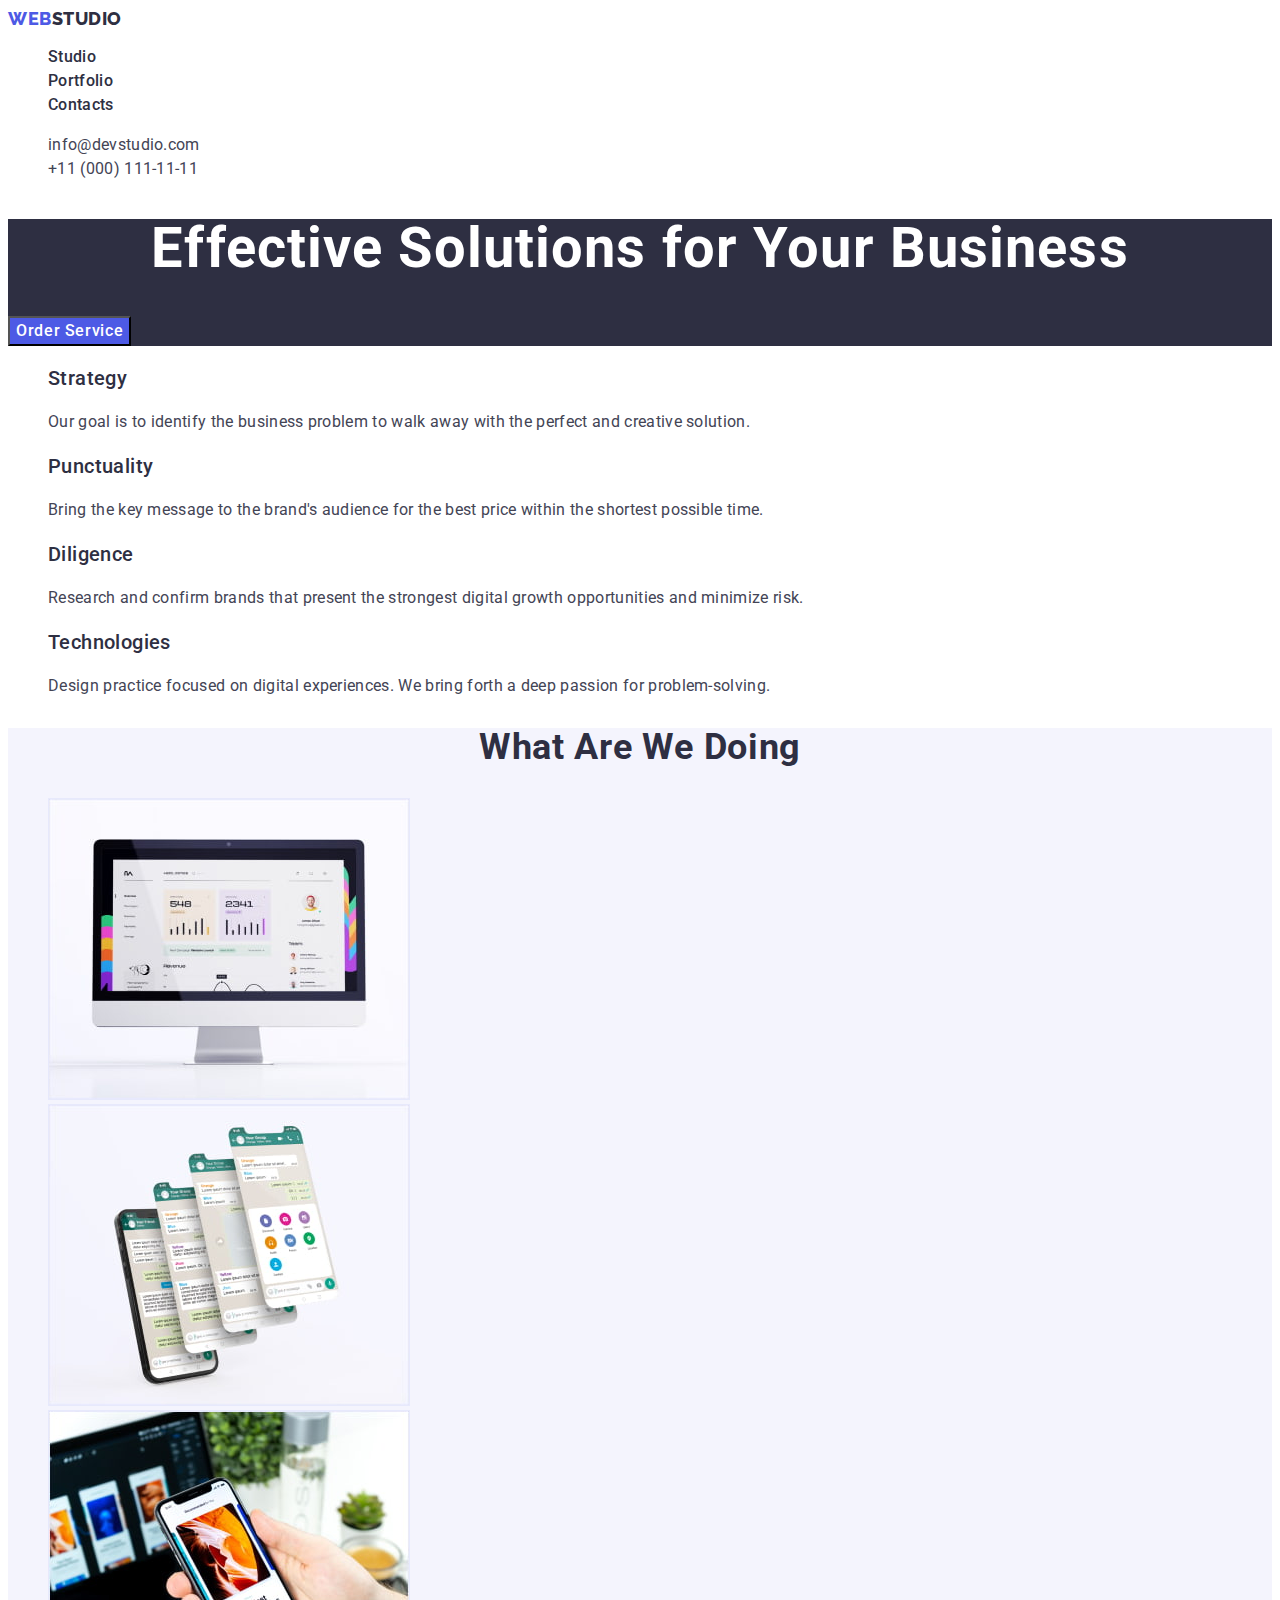
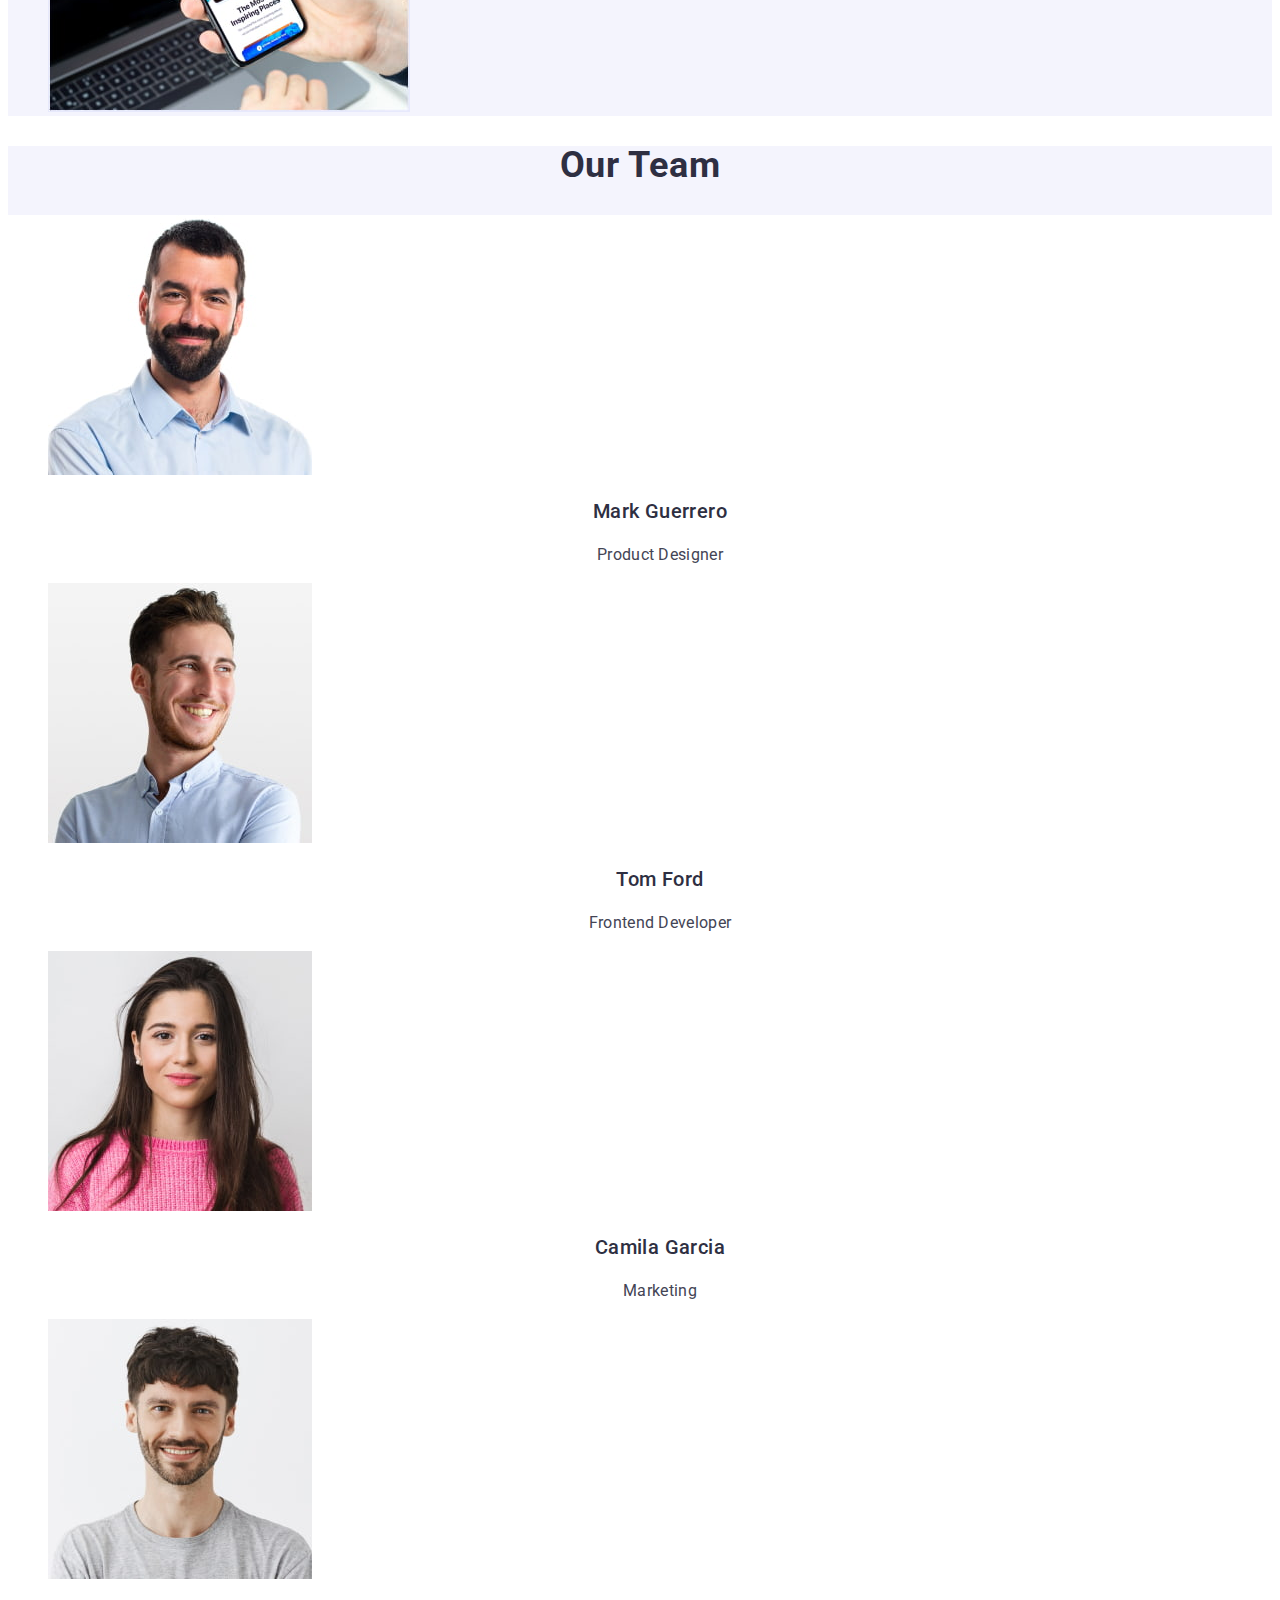
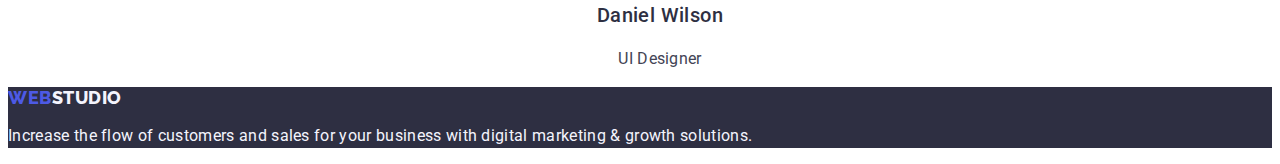
==== index.html @ 96f04796 "Initial commit" ====
<!DOCTYPE html>
<html lang="en">
  <head>
    <meta charset="UTF-8" />
    <meta name="viewport" content="width=device-width, initial-scale=1.0" />
    <title>Document</title>
    <link rel="preconnect" href="https://fonts.googleapis.com" />
    <link rel="preconnect" href="https://fonts.gstatic.com" crossorigin />
    <link
      href="https://fonts.googleapis.com/css2?family=Raleway:wght@800&family=Roboto:wght@400;500;700&display=swap"
      rel="stylesheet"
    />
    <link rel="stylesheet" href="./css/styles.css" />
  </head>
  <body>
    <!-- Top Line-->
    <header>
      <nav class="navigation">
        <a class="navigation-logo link" href="./index.html"
          >Web<span class="span">Studio</span></a
        >
        <ul class="navigation-link-list list">
          <li class="navigation-list-item">
            <a class="link-nav link" href="./index.html">Studio</a>
          </li>
          <li class="navigation-list-item">
            <a class="link-nav link" href="./portfolio.html">Portfolio</a>
          </li>
          <li class="navigation-list-item">
            <a class="link-nav link" href="">Contacts</a>
          </li>
        </ul>
      </nav>

      <!-- adress-->
      <address class="header adress">
        <ul class="header-adress-list list">
          <li class="header-adress-list-item">
            <a class="header-adress-link link" href="mailto:info@devstudio.com">info@devstudio.com </a>
          </li>
          <li class="header-adress-list-item">
            <a class="header-adress-link link" href="tel:+110001111111">+11 (000) 111-11-11 </a>
          </li>
        </ul>
      </address>
    </header>

    <!-- main -->

    <main>
      <!-- Hero Section -->
      <section class="hero section">
        <h1 class="hero-title">Effective Solutions for Your Business</h1>
        <button class="hero-btn" type="button">Order Service</button>
      </section>

      <!-- Section 1 -->
      <section class="benefits section">
        <h2 hidden>how we work</h2>
        <ul class="benefits-list list">
          <li class="benefits-list-item">
            <h3 class="benefits-list-subtitle">Strategy</h3>
            <p class="benefits-list-desc">
              Our goal is to identify the business problem to walk away with the
              perfect and creative solution.
            </p>
          </li>
          <li class="benefits-list-item">
            <h3 class="benefits-list-subtitle">Punctuality</h3>
            <p class="benefits-list-desc">
              Bring the key message to the brand's audience for the best price
              within the shortest possible time.
            </p>
          </li>
          <li class="benefits-list-item">
            <h3 class="benefits-list-subtitle">Diligence</h3>
            <p class="benefits-list-desc">
              Research and confirm brands that present the strongest digital
              growth opportunities and minimize risk.
            </p>
          </li>
          <li class="benefits-list-item">
            <h3 class="benefits-list-subtitle">Technologies</h3>
            <p class="benefits-list-desc">
              Design practice focused on digital experiences. We bring forth a
              deep passion for problem-solving.
            </p>
          </li>
        </ul>
      </section>

      <!-- Section 2(3) -->
      <section class="case section">
        <h2 class="case-title">What are we doing</h2>
        <ul class="case-list list">
          <li class="case-list-item">
            <img
              class="case-list-img"
              src="./images/services/img1.jpg"
              alt="statistic image"
              width="360"
              height="300"
            />
          </li>
          <li class="case-list-item">
            <img
              class="case-list-img"
              src="./images/services/img2.jpg"
              alt="analysis image"
              width="360"
              height="300"
            />
          </li>
          <li class="case-list-item">
            <img
              class="case-list-img"
              src="./images/services/img3.jpg"
              alt="app image"
              width="360"
              height="300"
            />
          </li>
        </ul>
      </section>

      <!-- Section 3(4) -->
      <section class="team section">
        <h2 class="team-title">Our Team</h2>

        <ul class="team-list list">
          <li class="team-list-item">
            <img
              class="team-list-img"
              src="./images/team/img1.jpg"
              alt="Mark Guerrero"
              width="264"
              height="260"
            />
            <h3 class="team-list-subtitle">Mark Guerrero</h3>
            <p class="team-list-desc">Product Designer</p>
          </li>

          <li class="team-list-item">
            <img
              class="team-list-img"
              src="./images/team/img2.jpg"
              alt="Tom Ford"
              width="264"
              height="260"
            />
            <h3 class="team-list-subtitle">Tom Ford</h3>
            <p class="team-list-desc">Frontend Developer</p>
          </li>

          <li class="team-list-item">
            <img
              class="team-list-img"
              src="./images/team/img3.jpg"
              alt="Camila Garcia"
              width="264"
              height="260"
            />
            <h3 class="team-list-subtitle">Camila Garcia</h3>
            <p class="team-list-desc">Marketing</p>
          </li>

          <li class="team-list-item">
            <img
              class="team-list-img"
              src="./images/team/img4.jpg"
              alt="Daniel Wilson"
              width="264"
              height="260"
            />
            <h3 class="team-list-subtitle">Daniel Wilson</h3>
            <p class="team-list-desc">UI Designer</p>
          </li>
        </ul>
      </section>
    </main>

    <footer class="footer">
      <a class="footer-logo link" href="./index.html"
        >Web<span class="footer-span">Studio</span>
      </a>
      <p class="footer-text">
        Increase the flow of customers and sales for your business with digital
        marketing & growth solutions.
      </p>
    </footer>
  </body>
</html>
---- css/styles.css ----
/* Web page */

/* Base styles */

:root {
   --primary-font: "Roboto", sans-serif;
   --link-logo-font: "Raleway", sans-serif;
   --primary-gray-color: #434455;
   --primary-dark-color: #2E2F42;
   --primary-light-color: #4D5AE5;
   --primary-white-color: #fff;
   --secondary-accent-color: #E7E9FC;
   --secondary-background-color: #F4F4FD;
}
.section {
   background-color: #fff;
}

.link,
.list,
.navigation-logo,
.span,
.footer-logo,
.list-item 
.adress-list-item {
   text-decoration: none;
}

.list,
.navigation-list-item,
.adress-list  {
   list-style: none;
}

body {
   font-family: "Roboto", sans-serif;
   font-style: normal;
   background-color: #FFFFFF;
   color: #434455;
}

/* Header */

.navigation-logo {
color: #4d5ae5;
font-family: "Raleway", sans-serif;
font-size: 18px;
font-weight: 800;
line-height: 1.17;
letter-spacing: 0.54px;
text-transform: uppercase;
}

.span {
   color: #2E2F42;
   font-size: 18px;
   font-weight: 800;
   line-height: 21px; /* 116.667% */
   letter-spacing: 0.54px;
   text-transform: uppercase;
   }

.link-nav {
   color: #2e2f42;
   text-align: left;
   font-weight: 500;
   font-size: 16px;
   line-height: 1.5;
   letter-spacing: 0.02em;
   }

.link-nav:hover,
.link-nav:focus {
   color: #404bbf; 
}

/* adress */
.adress {
   background: #fff;
   font-style: normal;
}
.header-adress-link {
color: #434455;
font-size: 16px;
font-weight: 400;
line-height: 1.5;
letter-spacing: 0.32px;
font-style: normal;
text-align: left;
}

.header-adress-link:hover,
.header-adress-link:focus {
   color: #404bbf;
}

/* Hero styles */

.hero {
   background-color: #2e2f42;
}

.hero-title {
   color: var(--white, #FFF);
   background-color:#2E2F42;
   text-align: center;
   font-size: 56px;
   font-weight: 700;
   line-height: 1.07; 
   letter-spacing: 1.12px;
   
}

.hero-btn {
   font-family: "Roboto", sans-serif;
   font-weight: 500;
   font-size: 16px;
   line-height: 1.5;
   letter-spacing: 0.04em;
   background: var(--iris, #4D5AE5);
   color: #fff;
   cursor: pointer;
}

.hero-btn:hover,
.hero-btn:focus {
   background: var(--ocean, #404BBF);
   color: #fff;
}

/* Benefits styles */

.benefits-list {

}
.benefits-list-item {

}

.benefits-list-subtitle {
   color: var(--navyblue, #2E2F42);
   font-size: 20px;
   font-weight: 500;
   line-height: 1.2;
   letter-spacing: 0.4px;
}

.benefits-list-desc {
   color: var(--slate, #434455);
   font-size: 16px;
   font-weight: 400;
   line-height: 24px; /* 150% */
   letter-spacing: 0.32px;
}

/* Work styles  */
.case {
   background-color: #F4F4FD;
}
.case-title {
   color: var(--navyblue, #2E2F42);
   text-align: center;
   font-size: 36px;
   font-weight: 700;
   line-height: 1.11;
   letter-spacing: 0.72px;
   text-transform: capitalize;
   background-color: #F4F4FD;

}
.case-list {

}
.case-list-item {

}
.case-list-img {

}
.case-list-img {
   border: 1px solid var(--cornflower, #E7E9FC);
   background: #FFFFFF;
   }

/* Team styles */
.team {
   background-color: #F4F4FD;
}

.team-title {
   color: var(--navyblue, #2E2F42);
   text-align: center;
   font-size: 36px;
   font-weight: 700;
   line-height: 1.11;
   letter-spacing: 0.72px;
   text-transform: capitalize;
}

.team-list {
   background-color: #FFFFFF;
}

.team-list-item {
   background-color: #FFFFFF;
}

.team-list-img {

}

.team-list-subtitle {
   color: var(--navyblue, #2E2F42);
   background-color: #FFFFFF;
   text-align: center;
   font-size: 20px;
   font-weight: 500;
   line-height: 24px; /* 120% */
   letter-spacing: 0.4px;
}

.team-list-desc {
color: var(--slate, #434455);
text-align: center;
font-size: 16px;
font-weight: 400;
line-height: 24px; /* 150% */
letter-spacing: 0.32px;
}
.team-list-img {
  
}


/* footer */

.footer {
   background-color: #2e2f42;
}

.footer-logo{
   color: #4d5ae5;
   font-family: "Raleway", sans-serif;
   font-size: 18px;
   font-style: normal;
   font-weight: 800;
   line-height: 1.17;
   letter-spacing: 0.54px;
   text-transform: uppercase;
   background: var(--navyblue, #2E2F42);
}
.footer-span {
   color: #f4f4fd;
}
.footer-text{
   color: #F4F4FD;
   font-family: Roboto;
   font-size: 16px;
   font-style: normal;
   font-weight: 400;
   line-height: 24px; 
   letter-spacing: 0.32px;
   background: var(--navyblue, #2E2F42);
}

/* Portfolio page */

/* filter */

.button-list {
   background: #FFF;
   text-decoration: none;
   list-style: none;
}
.filter-button {
   color:  #4D5AE5;
   background-color: #F4F4FD; 
   text-align: center;
   font-family: "Roboto", sans-serif;
   font-size: 16px;
   font-style: normal;
   font-weight: 500;
   line-height: 1.5;
   letter-spacing : 0.04em; 
}

.filter-button:hover,
.filter-button:focus {
   color: #FFFFFF;
   background-color: #404BBF;
   cursor: pointer;
}

/* Rows */

.project-list {
   background: #FFF;
   list-style: none;
}

.project-list-title {
   color: #2e2f42;
   font-family: Roboto;
   font-size: 20px;
   font-style: normal;
   font-weight: 500;
   line-height: 1.2;
   letter-spacing: 0.02em;
   text-decoration: none;
}
.project-list-dsc {
   color: #434455;
   font-family: Roboto;
   font-size: 16px;
   font-style: normal;
   font-weight: 400;
   line-height: 1.5;
   letter-spacing: 0.02em;
   text-decoration: none;
}
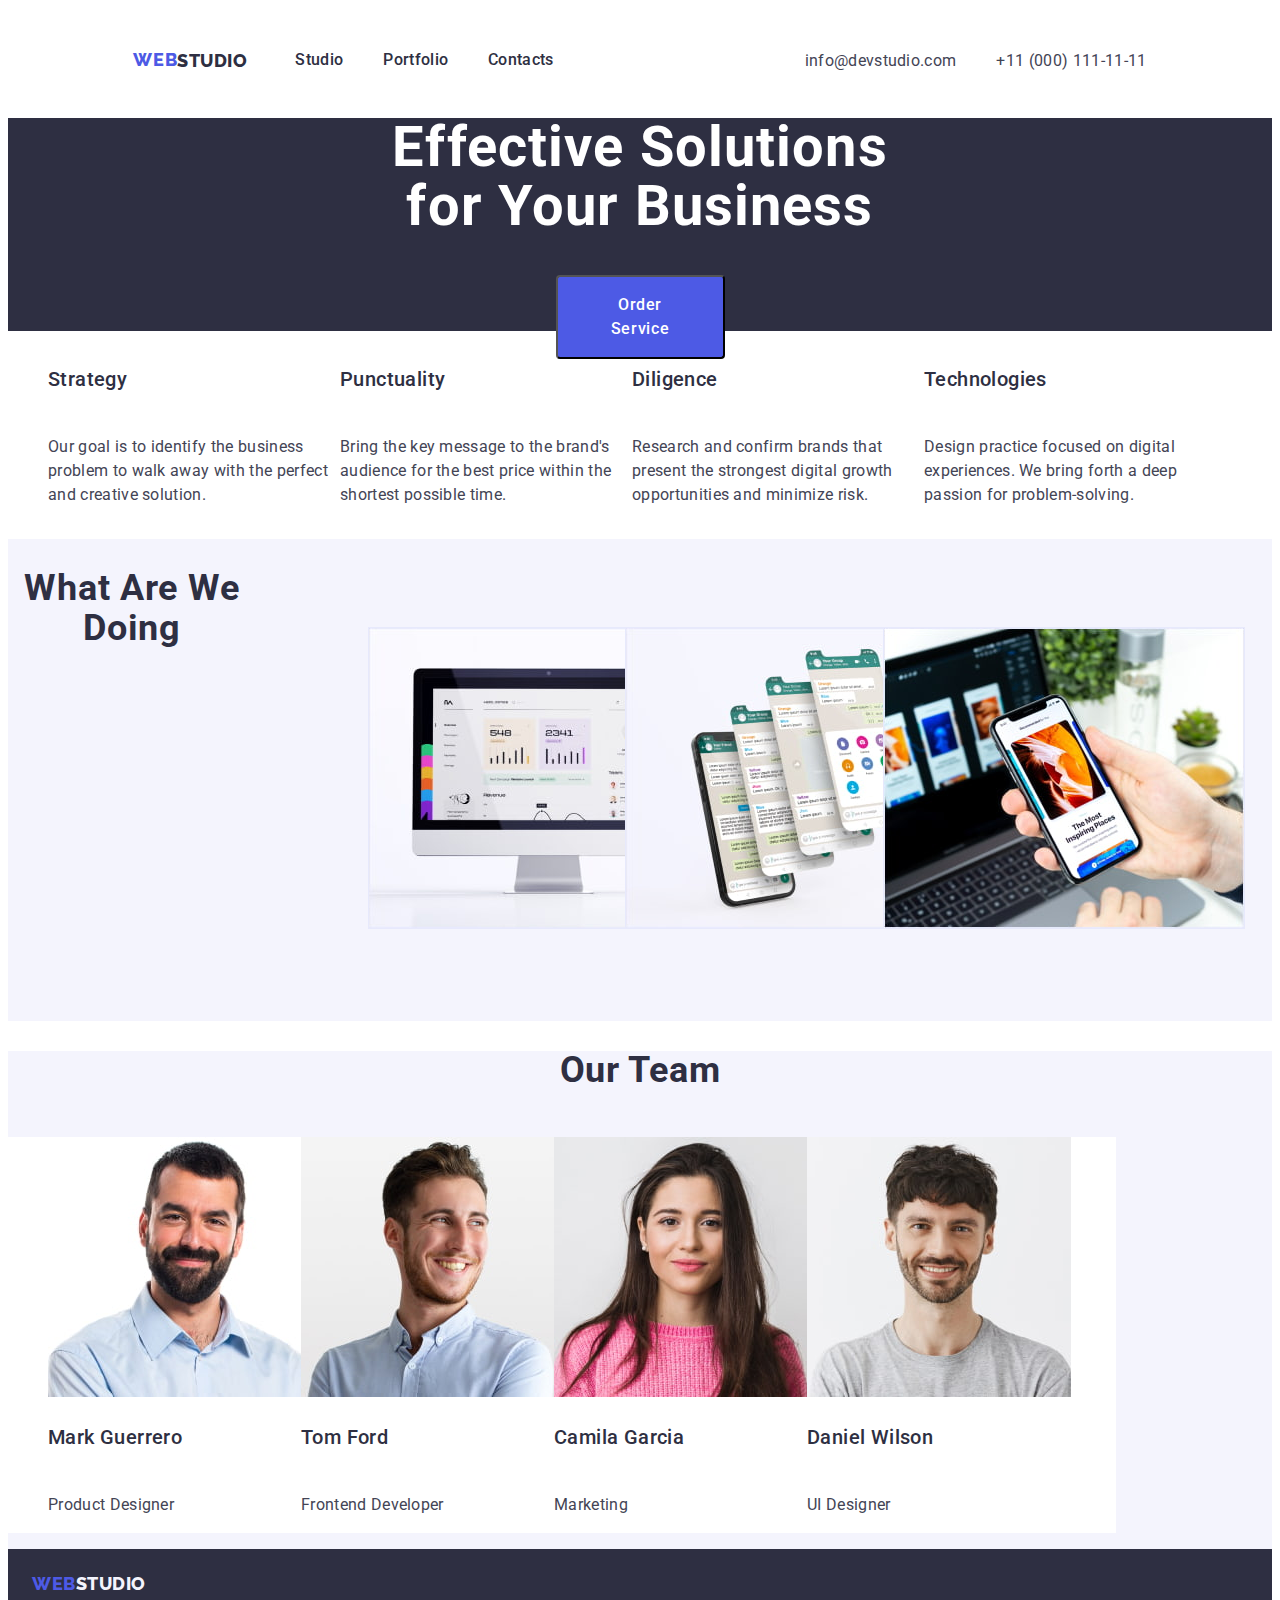
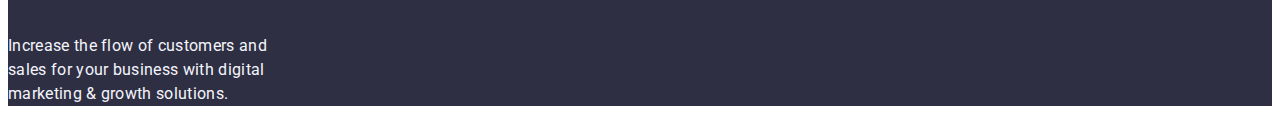
==== commit 079fa40e: "did hw 3" ====
--- a/index.html
+++ b/index.html
@@ -4,6 +4,13 @@
     <meta charset="UTF-8" />
     <meta name="viewport" content="width=device-width, initial-scale=1.0" />
     <title>Document</title>
+    <link
+      rel="stylesheet"
+      href="https://cdnjs.cloudflare.com/ajax/libs/modern-normalize/2.0.0/modern-normalize.min.css"
+      integrity="sha512-4xo8blKMVCiXpTaLzQSLSw3KFOVPWhm/TRtuPVc4WG6kUgjH6J03IBuG7JZPkcWMxJ5huwaBpOpnwYElP/m6wg=="
+      crossorigin="anonymous"
+      referrerpolicy="no-referrer"
+    />
     <link rel="preconnect" href="https://fonts.googleapis.com" />
     <link rel="preconnect" href="https://fonts.gstatic.com" crossorigin />
     <link
@@ -12,37 +19,45 @@
     />
     <link rel="stylesheet" href="./css/styles.css" />
   </head>
+
   <body>
     <!-- Top Line-->
-    <header>
-      <nav class="navigation">
-        <a class="navigation-logo link" href="./index.html"
-          >Web<span class="span">Studio</span></a
-        >
-        <ul class="navigation-link-list list">
-          <li class="navigation-list-item">
-            <a class="link-nav link" href="./index.html">Studio</a>
-          </li>
-          <li class="navigation-list-item">
-            <a class="link-nav link" href="./portfolio.html">Portfolio</a>
-          </li>
-          <li class="navigation-list-item">
-            <a class="link-nav link" href="">Contacts</a>
-          </li>
-        </ul>
-      </nav>
-
-      <!-- adress-->
-      <address class="header adress">
-        <ul class="header-adress-list list">
-          <li class="header-adress-list-item">
-            <a class="header-adress-link link" href="mailto:info@devstudio.com">info@devstudio.com </a>
-          </li>
-          <li class="header-adress-list-item">
-            <a class="header-adress-link link" href="tel:+110001111111">+11 (000) 111-11-11 </a>
-          </li>
-        </ul>
-      </address>
+    <header class="header">
+      <div class="container header-container">
+        <nav class="navigation">
+          <a class="navigation-logo link" href="./index.html"
+            >Web<span class="span">Studio</span></a
+          >
+          <ul class="navigation-link-list list">
+            <li class="navigation-list-item">
+              <a class="link-nav link" href="./index.html">Studio</a>
+            </li>
+            <li class="navigation-list-item">
+              <a class="link-nav link" href="./portfolio.html">Portfolio</a>
+            </li>
+            <li class="navigation-list-item">
+              <a class="link-nav link" href="">Contacts</a>
+            </li>
+          </ul>
+        </nav>
+  
+        <!-- adress-->
+        <address class="header adress">
+          <ul class="header-adress-list list">
+            <li class="header-adress-list-item">
+              <a class="header-adress-link link" href="mailto:info@devstudio.com"
+                >info@devstudio.com
+              </a>
+            </li>
+            <li class="header-adress-list-item">
+              <a class="header-adress-link link" href="tel:+110001111111"
+                >+11 (000) 111-11-11
+              </a>
+            </li>
+          </ul>
+        </address>
+      </div>
+      
     </header>
 
     <!-- main -->
@@ -50,136 +65,155 @@
     <main>
       <!-- Hero Section -->
       <section class="hero section">
-        <h1 class="hero-title">Effective Solutions for Your Business</h1>
-        <button class="hero-btn" type="button">Order Service</button>
+        <div class="container hero-container">
+          <div class="hero-title-container">
+            <h1 class="hero-title">Effective Solutions for Your Business</h1>
+          </div>
+          <div class="hero-btn-container"> 
+            <button class="hero-btn" type="button">Order Service</button>
+          </div>
+          
+        </div>
+        
       </section>
 
       <!-- Section 1 -->
       <section class="benefits section">
-        <h2 hidden>how we work</h2>
-        <ul class="benefits-list list">
-          <li class="benefits-list-item">
-            <h3 class="benefits-list-subtitle">Strategy</h3>
-            <p class="benefits-list-desc">
-              Our goal is to identify the business problem to walk away with the
-              perfect and creative solution.
-            </p>
-          </li>
-          <li class="benefits-list-item">
-            <h3 class="benefits-list-subtitle">Punctuality</h3>
-            <p class="benefits-list-desc">
-              Bring the key message to the brand's audience for the best price
-              within the shortest possible time.
-            </p>
-          </li>
-          <li class="benefits-list-item">
-            <h3 class="benefits-list-subtitle">Diligence</h3>
-            <p class="benefits-list-desc">
-              Research and confirm brands that present the strongest digital
-              growth opportunities and minimize risk.
-            </p>
-          </li>
-          <li class="benefits-list-item">
-            <h3 class="benefits-list-subtitle">Technologies</h3>
-            <p class="benefits-list-desc">
-              Design practice focused on digital experiences. We bring forth a
-              deep passion for problem-solving.
-            </p>
-          </li>
-        </ul>
+        <div class="benefits-container">
+          <h2 hidden class="visually-hidden">how we work</h2>
+          <ul class="benefits-list list">
+            <li class="benefits-list-item">
+              <h3 class="benefits-list-subtitle">Strategy</h3>
+              <p class="benefits-list-desc">
+                Our goal is to identify the business problem to walk away with the
+                perfect and creative solution.
+              </p>
+            </li>
+            <li class="benefits-list-item">
+              <h3 class="benefits-list-subtitle">Punctuality</h3>
+              <p class="benefits-list-desc">
+                Bring the key message to the brand's audience for the best price
+                within the shortest possible time.
+              </p>
+            </li>
+            <li class="benefits-list-item">
+              <h3 class="benefits-list-subtitle">Diligence</h3>
+              <p class="benefits-list-desc">
+                Research and confirm brands that present the strongest digital
+                growth opportunities and minimize risk.
+              </p>
+            </li>
+            <li class="benefits-list-item">
+              <h3 class="benefits-list-subtitle">Technologies</h3>
+              <p class="benefits-list-desc">
+                Design practice focused on digital experiences. We bring forth a
+                deep passion for problem-solving.
+              </p>
+            </li>
+          </ul>
+        </div>
+       
       </section>
 
       <!-- Section 2(3) -->
       <section class="case section">
+        <div class="case-container">
         <h2 class="case-title">What are we doing</h2>
-        <ul class="case-list list">
-          <li class="case-list-item">
-            <img
-              class="case-list-img"
-              src="./images/services/img1.jpg"
-              alt="statistic image"
-              width="360"
-              height="300"
-            />
-          </li>
-          <li class="case-list-item">
-            <img
-              class="case-list-img"
-              src="./images/services/img2.jpg"
-              alt="analysis image"
-              width="360"
-              height="300"
-            />
-          </li>
-          <li class="case-list-item">
-            <img
-              class="case-list-img"
-              src="./images/services/img3.jpg"
-              alt="app image"
-              width="360"
-              height="300"
-            />
-          </li>
-        </ul>
+          <div class="case-list-container">
+          <ul class="case-list list">
+            <li class="case-list-item">
+              <img
+                class="case-list-img"
+                src="./images/services/img1.jpg"
+                alt="statistic image"
+                width="360"
+                height="300"
+              />
+            </li>
+            <li class="case-list-item">
+              <img
+                class="case-list-img"
+                src="./images/services/img2.jpg"
+                alt="analysis image"
+                width="360"
+                height="300"
+              />
+            </li>
+            <li class="case-list-item">
+              <img
+                class="case-list-img"
+                src="./images/services/img3.jpg"
+                alt="app image"
+                width="360"
+                height="300"
+              />
+            </li>
+          </ul>
+        </div>
+        </div>
+       
       </section>
 
       <!-- Section 3(4) -->
       <section class="team section">
         <h2 class="team-title">Our Team</h2>
-
-        <ul class="team-list list">
-          <li class="team-list-item">
-            <img
-              class="team-list-img"
-              src="./images/team/img1.jpg"
-              alt="Mark Guerrero"
-              width="264"
-              height="260"
-            />
-            <h3 class="team-list-subtitle">Mark Guerrero</h3>
-            <p class="team-list-desc">Product Designer</p>
-          </li>
-
-          <li class="team-list-item">
-            <img
-              class="team-list-img"
-              src="./images/team/img2.jpg"
-              alt="Tom Ford"
-              width="264"
-              height="260"
-            />
-            <h3 class="team-list-subtitle">Tom Ford</h3>
-            <p class="team-list-desc">Frontend Developer</p>
-          </li>
-
-          <li class="team-list-item">
-            <img
-              class="team-list-img"
-              src="./images/team/img3.jpg"
-              alt="Camila Garcia"
-              width="264"
-              height="260"
-            />
-            <h3 class="team-list-subtitle">Camila Garcia</h3>
-            <p class="team-list-desc">Marketing</p>
-          </li>
-
-          <li class="team-list-item">
-            <img
-              class="team-list-img"
-              src="./images/team/img4.jpg"
-              alt="Daniel Wilson"
-              width="264"
-              height="260"
-            />
-            <h3 class="team-list-subtitle">Daniel Wilson</h3>
-            <p class="team-list-desc">UI Designer</p>
-          </li>
-        </ul>
+        <div class="team-list-container">
+          <ul class="team-list list">
+            <li class="team-list-item">
+              <img
+                class="team-list-img"
+                src="./images/team/img1.jpg"
+                alt="Mark Guerrero"
+                width="264"
+                height="260"
+              />
+              <h3 class="team-list-subtitle">Mark Guerrero</h3>
+              <p class="team-list-desc">Product Designer</p>
+            </li>
+  
+            <li class="team-list-item">
+              <img
+                class="team-list-img"
+                src="./images/team/img2.jpg"
+                alt="Tom Ford"
+                width="264"
+                height="260"
+              />
+              <h3 class="team-list-subtitle">Tom Ford</h3>
+              <p class="team-list-desc">Frontend Developer</p>
+            </li>
+  
+            <li class="team-list-item">
+              <img
+                class="team-list-img"
+                src="./images/team/img3.jpg"
+                alt="Camila Garcia"
+                width="264"
+                height="260"
+              />
+              <h3 class="team-list-subtitle">Camila Garcia</h3>
+              <p class="team-list-desc">Marketing</p>
+            </li>
+  
+            <li class="team-list-item">
+              <img
+                class="team-list-img"
+                src="./images/team/img4.jpg"
+                alt="Daniel Wilson"
+                width="264"
+                height="260"
+              />
+              <h3 class="team-list-subtitle">Daniel Wilson</h3>
+              <p class="team-list-desc">UI Designer</p>
+            </li>
+          </ul>
+        </div>
+        
       </section>
     </main>
 
     <footer class="footer">
+      <div class="container footer-container">
       <a class="footer-logo link" href="./index.html"
         >Web<span class="footer-span">Studio</span>
       </a>
@@ -187,6 +221,7 @@
         Increase the flow of customers and sales for your business with digital
         marketing & growth solutions.
       </p>
+      </div>
     </footer>
   </body>
 </html>
--- a/css/styles.css
+++ b/css/styles.css
@@ -39,7 +39,31 @@
    color: #434455;
 }
 
+.container { 
+   max-width: 100%;
+   padding-left: 0;
+   padding-right:  0;
+   margin-left:  0;
+   margin-right:  o;
+   }
+
+
 /* Header */
+
+.header-container {
+   width: 1440px;
+   height: 72px;
+  display: flex;
+  justify-content: space-around;
+  align-items: baseline;
+  flex-shrink: 0;
+  
+}
+
+header .navigation {
+   display: flex;
+     
+}
 
 .navigation-logo {
 color: #4d5ae5;
@@ -49,6 +73,10 @@
 line-height: 1.17;
 letter-spacing: 0.54px;
 text-transform: uppercase;
+display: inline-flex;
+padding: 24px;
+align-items: center;
+flex-shrink: 0;
 }
 
 .span {
@@ -60,6 +88,13 @@
    text-transform: uppercase;
    }
 
+.navigation-link-list{
+   display: flex;
+   gap: 40px;
+   flex-wrap: wrap;
+   padding: 24px;
+}
+
 .link-nav {
    color: #2e2f42;
    text-align: left;
@@ -78,6 +113,13 @@
 .adress {
    background: #fff;
    font-style: normal;
+}
+
+.header-adress-list {
+   display: flex;
+   gap: 40px;
+   flex-wrap: wrap;
+   padding: 24px;
 }
 .header-adress-link {
 color: #434455;
@@ -100,6 +142,20 @@
    background-color: #2e2f42;
 }
 
+.hero-container .container{
+  display: block;
+  align-items: center;
+  flex-direction: column;
+  justify-content: center;
+  height: 100vh;
+}
+
+.hero-title-container {
+   max-width: 496px;
+   max-height: 120px;
+   margin: 0 auto;
+}
+
 .hero-title {
    color: var(--white, #FFF);
    background-color:#2E2F42;
@@ -107,8 +163,13 @@
    font-size: 56px;
    font-weight: 700;
    line-height: 1.07; 
-   letter-spacing: 1.12px;
-   
+   letter-spacing: 1.12px;  
+}
+
+.hero-btn-container {
+   max-width: 169px;
+   max-height: 56px;
+   margin: 0 auto;
 }
 
 .hero-btn {
@@ -120,6 +181,11 @@
    background: var(--iris, #4D5AE5);
    color: #fff;
    cursor: pointer;
+   display: inline-flex;
+   padding: 16px 32px;
+   align-items: flex-start;
+   gap: 10px;
+   border-radius: 4px;
 }
 
 .hero-btn:hover,
@@ -130,11 +196,29 @@
 
 /* Benefits styles */
 
-.benefits-list {
-
-}
+.benefits-container {
+   display: flex;
+}
+
+.visually-hidden {
+   position: absolute;
+   width: 1px;
+   height: 1px;
+   margin: -1px;
+   border: 0;
+   padding: 0;
+   white-space: nowrap;
+   clip-path: inset(100%);
+   clip: rect(0 0 0 0);
+   overflow: hidden;
+   }
+
 .benefits-list-item {
-
+width: calc((100% - 72px) / 4);
+gap: 8px;
+display: inline-flex;
+flex-direction: column;
+align-items: flex-start;
 }
 
 .benefits-list-subtitle {
@@ -153,10 +237,16 @@
    letter-spacing: 0.32px;
 }
 
+
 /* Work styles  */
 .case {
    background-color: #F4F4FD;
 }
+
+.case-container{
+   display: flex; 
+}
+
 .case-title {
    color: var(--navyblue, #2E2F42);
    text-align: center;
@@ -165,18 +255,22 @@
    line-height: 1.11;
    letter-spacing: 0.72px;
    text-transform: capitalize;
-   background-color: #F4F4FD;
-
-}
-.case-list {
-
-}
+}
+
+.case-list-container {
+justify-content: baseline;
+margin: 72px;
+}
+
 .case-list-item {
-
-}
-.case-list-img {
-
-}
+width: calc((100% - 72px) / 3);
+gap: 8px;
+display: inline-flex;
+flex-direction: column;
+align-items: flex-start;
+
+}
+
 .case-list-img {
    border: 1px solid var(--cornflower, #E7E9FC);
    background: #FFFFFF;
@@ -185,6 +279,10 @@
 /* Team styles */
 .team {
    background-color: #F4F4FD;
+}
+
+.team-list-container{
+display: flex;
 }
 
 .team-title {
@@ -202,11 +300,12 @@
 }
 
 .team-list-item {
-   background-color: #FFFFFF;
-}
-
-.team-list-img {
-
+background-color: #FFFFFF;
+width: calc((100% - 72px) / 4);
+gap: 8px;
+display: inline-flex;
+flex-direction: column;
+align-items: flex-start;
 }
 
 .team-list-subtitle {
@@ -227,15 +326,21 @@
 line-height: 24px; /* 150% */
 letter-spacing: 0.32px;
 }
-.team-list-img {
-  
-}
 
 
 /* footer */
 
 .footer {
    background-color: #2e2f42;
+}
+
+.footer-container .container {
+width: 1440px;
+   height: 72px;
+  display: flex;
+  justify-content: space-around;
+  align-items: baseline;
+  flex-shrink: 0;
 }
 
 .footer-logo{
@@ -248,7 +353,12 @@
    letter-spacing: 0.54px;
    text-transform: uppercase;
    background: var(--navyblue, #2E2F42);
-}
+   display: inline-flex;
+padding: 24px;
+align-items: center;
+flex-shrink: 0;
+}
+
 .footer-span {
    color: #f4f4fd;
 }
@@ -261,11 +371,21 @@
    line-height: 24px; 
    letter-spacing: 0.32px;
    background: var(--navyblue, #2E2F42);
+   width: 264px;
 }
 
 /* Portfolio page */
 
 /* filter */
+
+.filter-container {
+   display: flex;
+   padding: 12px 24px;
+   flex-wrap: wrap;
+justify-content: space-around;
+align-items: baseline;
+gap: 24px;
+}
 
 .button-list {
    background: #FFF;
@@ -281,7 +401,7 @@
    font-style: normal;
    font-weight: 500;
    line-height: 1.5;
-   letter-spacing : 0.04em; 
+   letter-spacing : 0.04em;
 }
 
 .filter-button:hover,
@@ -293,9 +413,22 @@
 
 /* Rows */
 
+.project-list-container {
+display: flex;
+margin: 0 auto;
+}
+
 .project-list {
    background: #FFF;
    list-style: none;
+}
+
+.project-list-item {
+width: calc((100% - 72px) / 3);
+gap: 8px;
+display: inline-flex;
+flex-direction: column;
+align-items: flex-start;
 }
 
 .project-list-title {
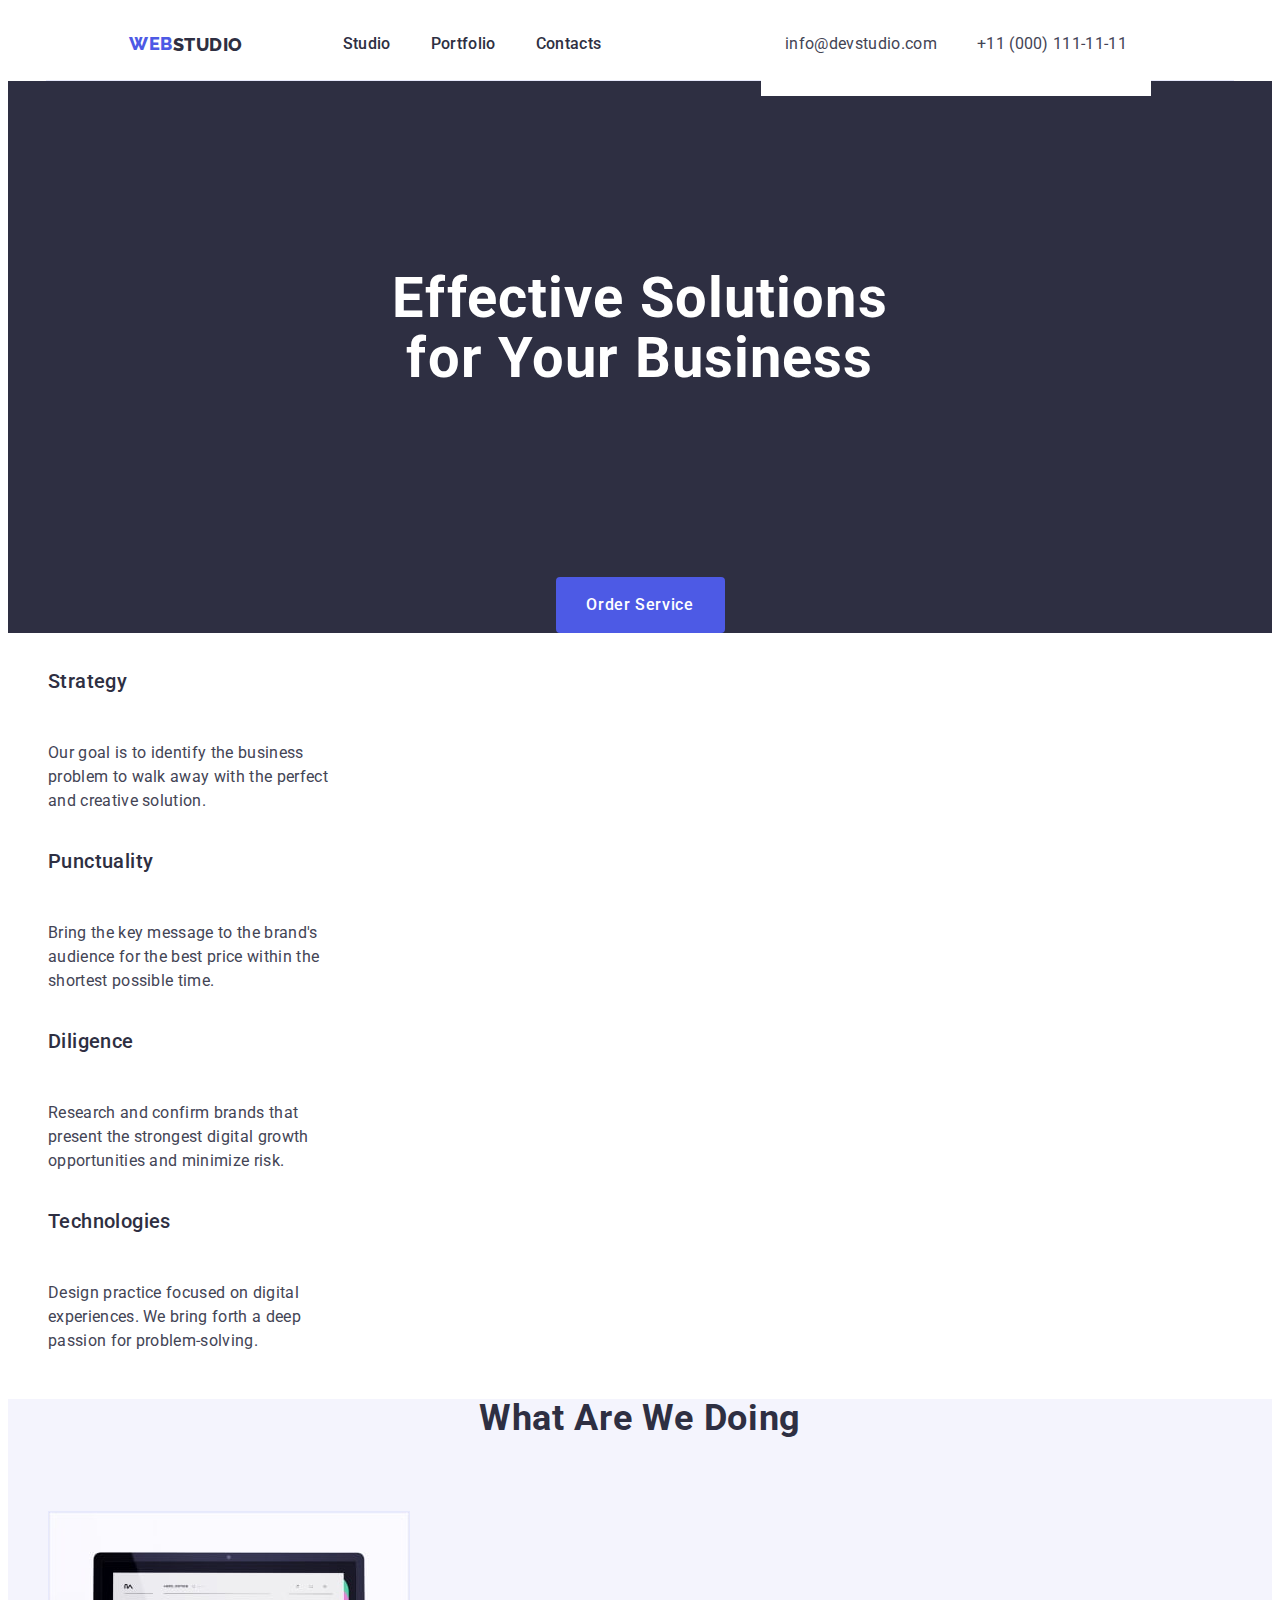
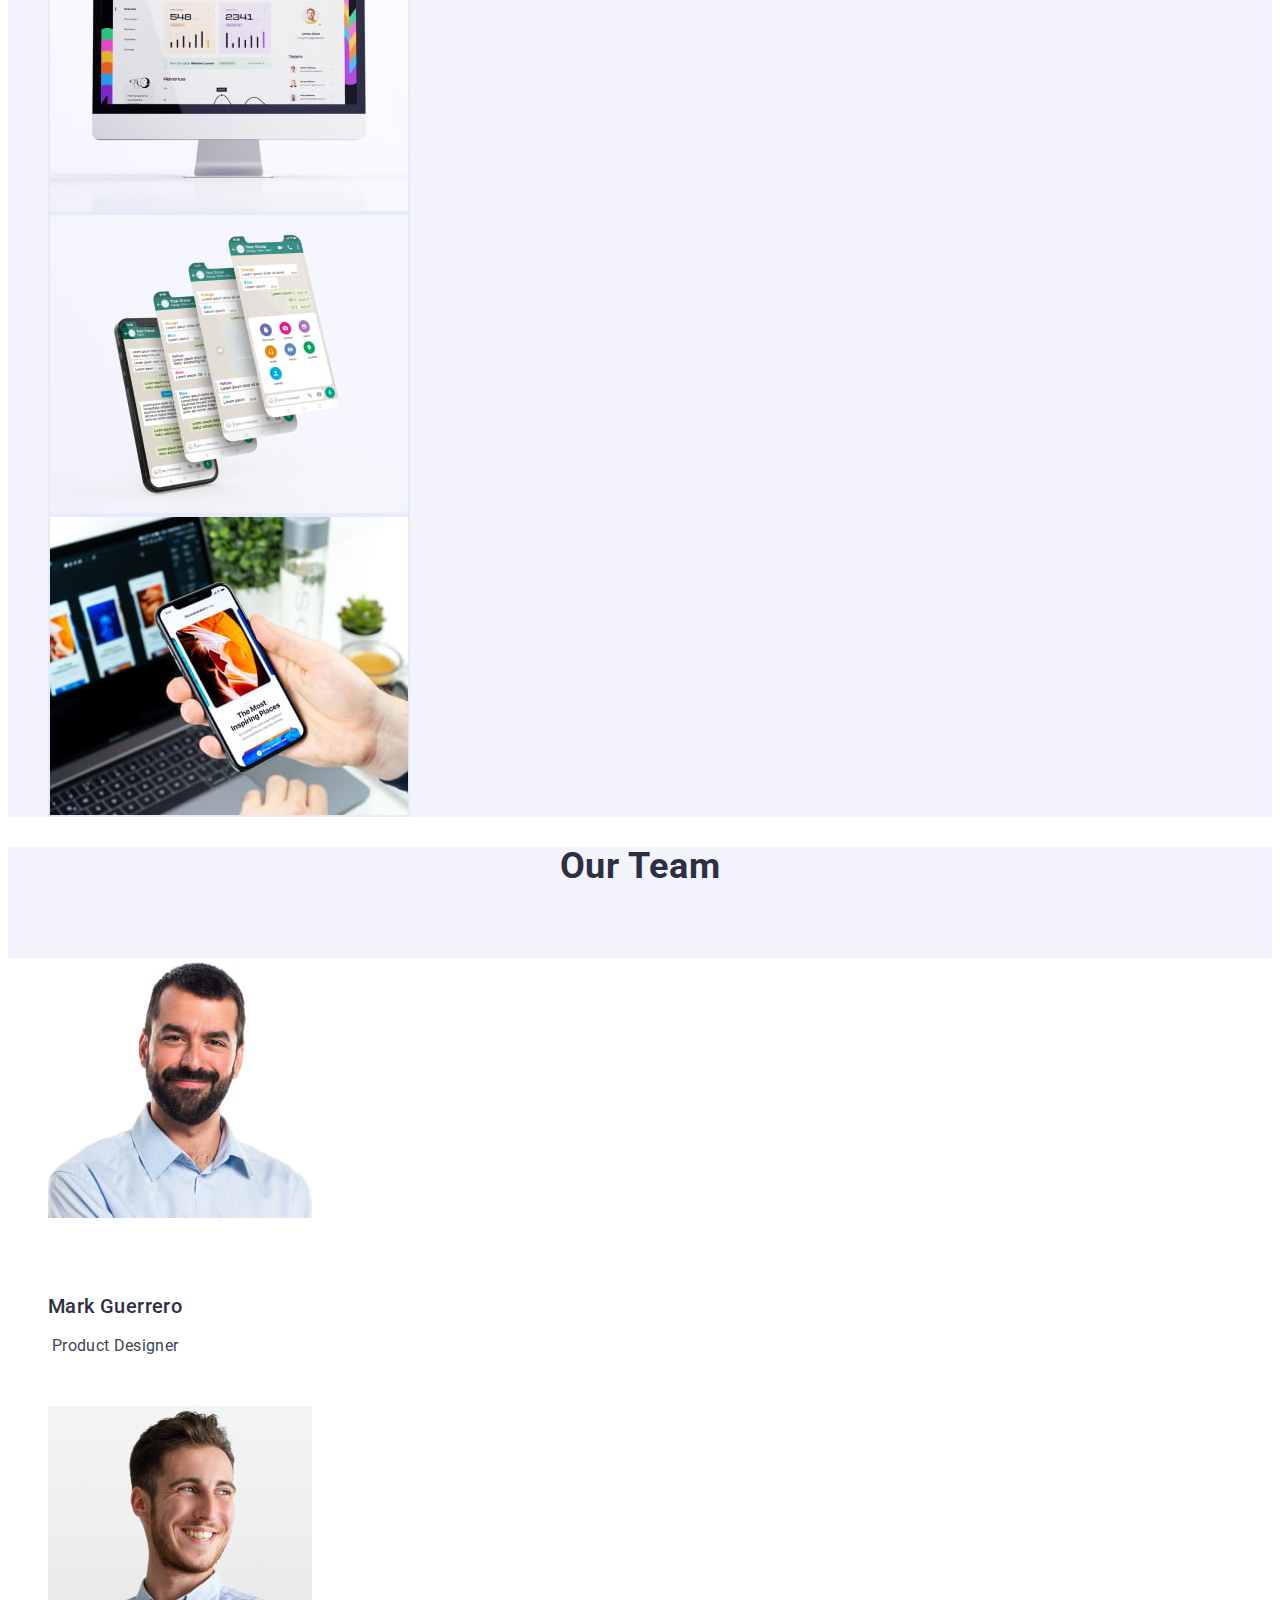
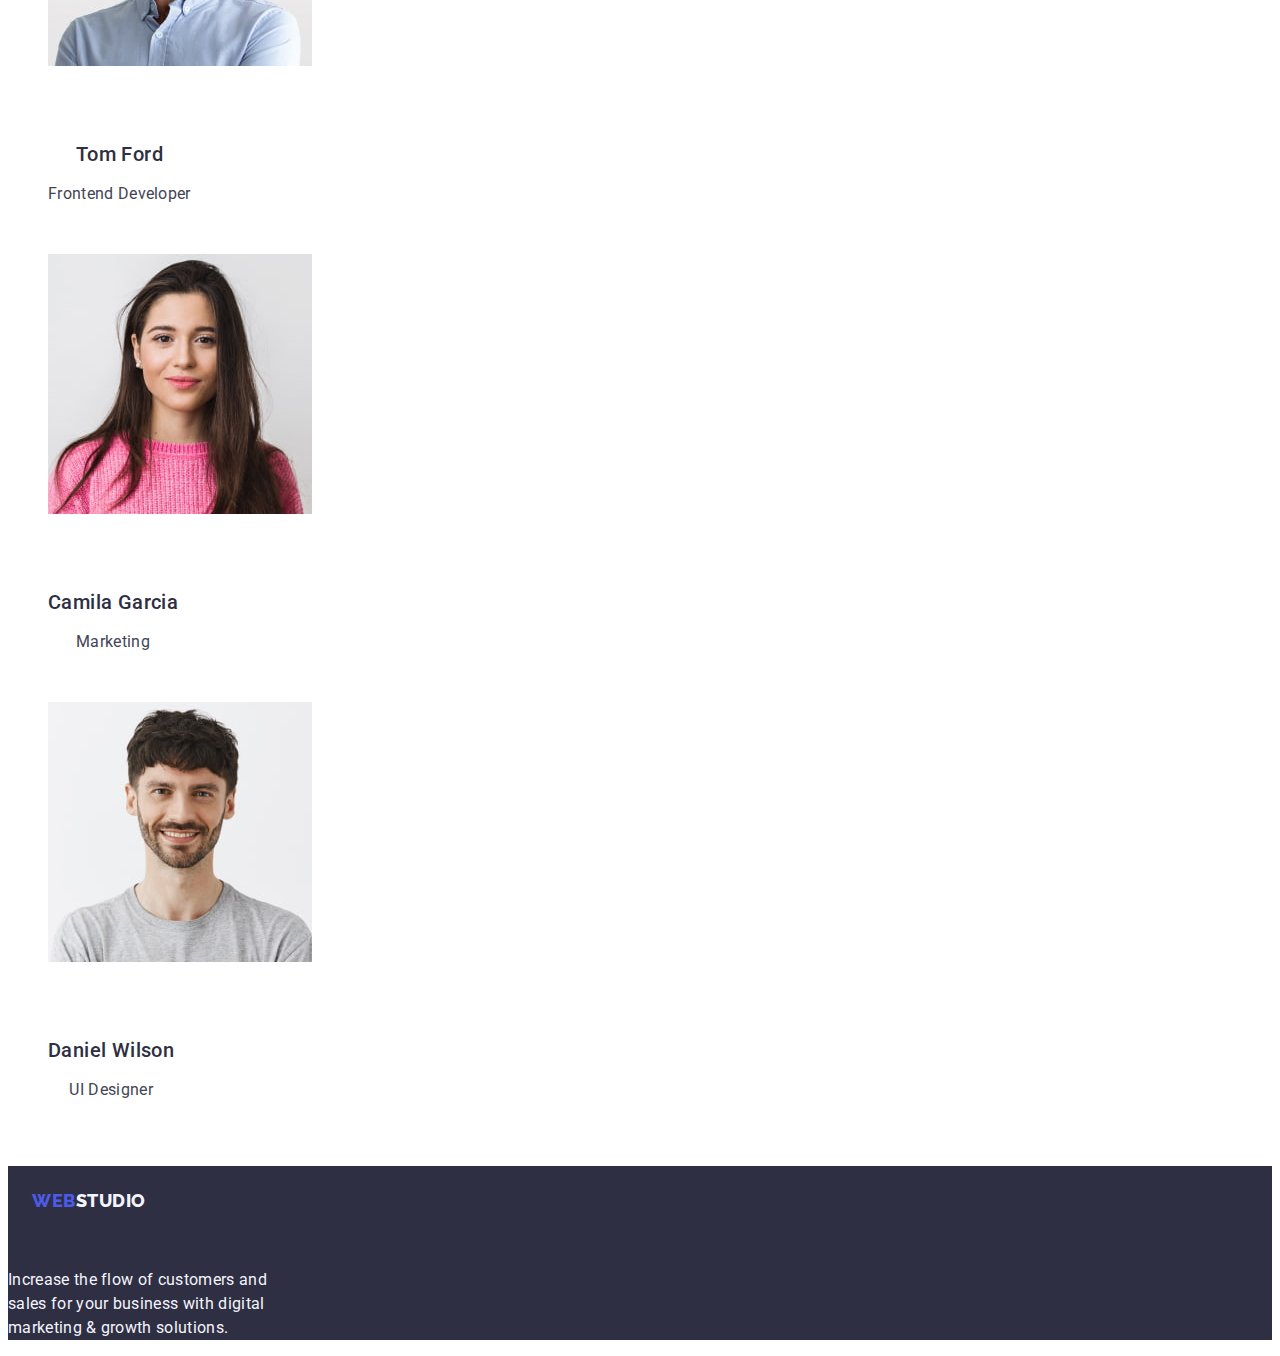
==== commit 0dd17be4: "previously corrected errors" ====
--- a/index.html
+++ b/index.html
@@ -40,12 +40,14 @@
             </li>
           </ul>
         </nav>
-  
+
         <!-- adress-->
         <address class="header adress">
           <ul class="header-adress-list list">
             <li class="header-adress-list-item">
-              <a class="header-adress-link link" href="mailto:info@devstudio.com"
+              <a
+                class="header-adress-link link"
+                href="mailto:info@devstudio.com"
                 >info@devstudio.com
               </a>
             </li>
@@ -57,7 +59,6 @@
           </ul>
         </address>
       </div>
-      
     </header>
 
     <!-- main -->
@@ -66,27 +67,21 @@
       <!-- Hero Section -->
       <section class="hero section">
         <div class="container hero-container">
-          <div class="hero-title-container">
             <h1 class="hero-title">Effective Solutions for Your Business</h1>
-          </div>
-          <div class="hero-btn-container"> 
             <button class="hero-btn" type="button">Order Service</button>
-          </div>
-          
-        </div>
-        
+        </div>
       </section>
 
       <!-- Section 1 -->
       <section class="benefits section">
-        <div class="benefits-container">
-          <h2 hidden class="visually-hidden">how we work</h2>
+        <div class=" container benefits-container">
+          <h2 hidden class="visually-hidden ">how we work</h2>
           <ul class="benefits-list list">
             <li class="benefits-list-item">
               <h3 class="benefits-list-subtitle">Strategy</h3>
               <p class="benefits-list-desc">
-                Our goal is to identify the business problem to walk away with the
-                perfect and creative solution.
+                Our goal is to identify the business problem to walk away with
+                the perfect and creative solution.
               </p>
             </li>
             <li class="benefits-list-item">
@@ -112,101 +107,106 @@
             </li>
           </ul>
         </div>
-       
       </section>
 
       <!-- Section 2(3) -->
       <section class="case section">
-        <div class="case-container">
-        <h2 class="case-title">What are we doing</h2>
-          <div class="case-list-container">
-          <ul class="case-list list">
-            <li class="case-list-item">
-              <img
-                class="case-list-img"
-                src="./images/services/img1.jpg"
-                alt="statistic image"
-                width="360"
-                height="300"
-              />
-            </li>
-            <li class="case-list-item">
-              <img
-                class="case-list-img"
-                src="./images/services/img2.jpg"
-                alt="analysis image"
-                width="360"
-                height="300"
-              />
-            </li>
-            <li class="case-list-item">
-              <img
-                class="case-list-img"
-                src="./images/services/img3.jpg"
-                alt="app image"
-                width="360"
-                height="300"
-              />
-            </li>
-          </ul>
-        </div>
-        </div>
-       
+        <div class="container case-container">
+          <h2 class="case-title">What are we doing</h2>
+        
+            <ul class="case-list list">
+              <li class="case-list-item">
+                <img
+                  class="case-list-img"
+                  src="./images/services/img1.jpg"
+                  alt="statistic image"
+                  width="360"
+                  height="300"
+                />
+              </li>
+              <li class="case-list-item">
+                <img
+                  class="case-list-img"
+                  src="./images/services/img2.jpg"
+                  alt="analysis image"
+                  width="360"
+                  height="300"
+                />
+              </li>
+              <li class="case-list-item">
+                <img
+                  class="case-list-img"
+                  src="./images/services/img3.jpg"
+                  alt="app image"
+                  width="360"
+                  height="300"
+                />
+              </li>
+            </ul>
+        </div>
       </section>
 
       <!-- Section 3(4) -->
       <section class="team section">
-        <h2 class="team-title">Our Team</h2>
-        <div class="team-list-container">
-          <ul class="team-list list">
-            <li class="team-list-item">
-              <img
-                class="team-list-img"
-                src="./images/team/img1.jpg"
-                alt="Mark Guerrero"
-                width="264"
-                height="260"
-              />
-              <h3 class="team-list-subtitle">Mark Guerrero</h3>
-              <p class="team-list-desc">Product Designer</p>
+        <div class="container team-container">
+          <h2 class="team-title">Our Team</h2>
+            <ul class="team-list list">
+              <li class="team-list-item">
+                <img
+                  class="team-list-img"
+                  src="./images/team/img1.jpg"
+                  alt="Mark Guerrero"
+                  width="264"
+                  height="260"
+                />
+                <div class="team-list-container">
+                <h3 class="team-list-subtitle">Mark Guerrero</h3>
+                <p class="team-list-desc">Product Designer</p>
+                </div>
             </li>
   
-            <li class="team-list-item">
-              <img
-                class="team-list-img"
-                src="./images/team/img2.jpg"
-                alt="Tom Ford"
-                width="264"
-                height="260"
-              />
-              <h3 class="team-list-subtitle">Tom Ford</h3>
-              <p class="team-list-desc">Frontend Developer</p>
-            </li>
+              <li class="team-list-item">
+                <img
+                  class="team-list-img"
+                  src="./images/team/img2.jpg"
+                  alt="Tom Ford"
+                  width="264"
+                  height="260"
+                />
+                <div class="team-list-container">
+                <h3 class="team-list-subtitle">Tom Ford</h3>
+                <p class="team-list-desc">Frontend Developer</p>
+              </div>
+              </li>
   
-            <li class="team-list-item">
-              <img
-                class="team-list-img"
-                src="./images/team/img3.jpg"
-                alt="Camila Garcia"
-                width="264"
-                height="260"
-              />
-              <h3 class="team-list-subtitle">Camila Garcia</h3>
-              <p class="team-list-desc">Marketing</p>
-            </li>
+              <li class="team-list-item">
+                <img
+                  class="team-list-img"
+                  src="./images/team/img3.jpg"
+                  alt="Camila Garcia"
+                  width="264"
+                  height="260"
+                />
+                <div class="team-list-container">
+                <h3 class="team-list-subtitle">Camila Garcia</h3>
+                <p class="team-list-desc">Marketing</p>
+              </div>
+              </li>
   
-            <li class="team-list-item">
-              <img
-                class="team-list-img"
-                src="./images/team/img4.jpg"
-                alt="Daniel Wilson"
-                width="264"
-                height="260"
-              />
-              <h3 class="team-list-subtitle">Daniel Wilson</h3>
-              <p class="team-list-desc">UI Designer</p>
-            </li>
-          </ul>
+              <li class="team-list-item">
+                <img
+                  class="team-list-img"
+                  src="./images/team/img4.jpg"
+                  alt="Daniel Wilson"
+                  width="264"
+                  height="260"
+                />
+                <div class="team-list-container">
+                <h3 class="team-list-subtitle">Daniel Wilson</h3>
+                <p class="team-list-desc">UI Designer</p>
+              </div>
+              </li>
+            </ul>
         </div>
         
       </section>
@@ -214,13 +214,13 @@
 
     <footer class="footer">
       <div class="container footer-container">
-      <a class="footer-logo link" href="./index.html"
-        >Web<span class="footer-span">Studio</span>
-      </a>
-      <p class="footer-text">
-        Increase the flow of customers and sales for your business with digital
-        marketing & growth solutions.
-      </p>
+        <a class="footer-logo link" href="./index.html"
+          >Web<span class="footer-span">Studio</span>
+        </a>
+        <p class="footer-text">
+          Increase the flow of customers and sales for your business with
+          digital marketing & growth solutions.
+        </p>
       </div>
     </footer>
   </body>
--- a/css/styles.css
+++ b/css/styles.css
@@ -3,17 +3,17 @@
 /* Base styles */
 
 :root {
-   --primary-font: "Roboto", sans-serif;
-   --link-logo-font: "Raleway", sans-serif;
-   --primary-gray-color: #434455;
-   --primary-dark-color: #2E2F42;
-   --primary-light-color: #4D5AE5;
-   --primary-white-color: #fff;
-   --secondary-accent-color: #E7E9FC;
-   --secondary-background-color: #F4F4FD;
+  --primary-font: 'Roboto', sans-serif;
+  --link-logo-font: 'Raleway', sans-serif;
+  --primary-gray-color: #434455;
+  --primary-dark-color: #2e2f42;
+  --primary-light-color: #4d5ae5;
+  --primary-white-color: #fff;
+  --secondary-accent-color: #e7e9fc;
+  --secondary-background-color: #f4f4fd;
 }
 .section {
-   background-color: #fff;
+  background-color: #fff;
 }
 
 .link,
@@ -21,357 +21,365 @@
 .navigation-logo,
 .span,
 .footer-logo,
-.list-item 
-.adress-list-item {
-   text-decoration: none;
+.list-item .adress-list-item {
+  text-decoration: none;
 }
 
 .list,
 .navigation-list-item,
-.adress-list  {
-   list-style: none;
+.adress-list {
+  list-style: none;
 }
 
 body {
-   font-family: "Roboto", sans-serif;
-   font-style: normal;
-   background-color: #FFFFFF;
-   color: #434455;
-}
-
-.container { 
-   max-width: 100%;
-   padding-left: 0;
-   padding-right:  0;
-   margin-left:  0;
-   margin-right:  o;
-   }
-
+  font-family: 'Roboto', sans-serif;
+  font-style: normal;
+  background-color: #ffffff;
+  color: #434455;
+}
+
+.container {
+  max-width: 100%;
+  padding-left: 0;
+  padding-right: 0;
+  margin-left: 0;
+  margin-right: o;
+}
 
 /* Header */
 
 .header-container {
-   width: 1440px;
-   height: 72px;
-  display: flex;
+  width:  1158px;
+  height: 72px;
+  margin: 0 auto;
+  padding: 0 15px;
+  display: flex;
+  justify-content: space-around;
+  align-items: center;
+  flex-shrink: 0;
+  border-bottom: 1px solid #e7e9fc;
+}
+
+header .navigation {
+  display: flex;
+}
+
+.navigation-logo {
+  color: #4d5ae5;
+  font-family: 'Raleway', sans-serif;
+  font-size: 18px;
+  font-weight: 800;
+  line-height: 1.17;
+  letter-spacing: 0.54px;
+  text-transform: uppercase;
+  display: inline-flex;
+  margin-right: 76px;
+  padding: 24px 0;
+  align-items: center;
+  flex-shrink: 0;
+}
+
+.span {
+  color: #2e2f42;
+  font-size: 18px;
+  font-weight: 800;
+  line-height: 21px; /* 116.667% */
+  letter-spacing: 0.54px;
+  text-transform: uppercase;
+}
+
+.navigation-link-list {
+  display: flex;
+  gap: 40px;
+  flex-wrap: wrap;
+  padding: 24px;
+}
+
+.link-nav {
+  color: #2e2f42;
+  text-align: left;
+  font-weight: 500;
+  font-size: 16px;
+  line-height: 1.5;
+  letter-spacing: 0.02em;
+}
+
+.link-nav:hover,
+.link-nav:focus {
+  color: #404bbf;
+}
+
+/* adress */
+.adress {
+  background: #fff;
+  font-style: normal;
+}
+
+.header-adress-list {
+  display: flex;
+  gap: 40px;
+  flex-wrap: wrap;
+  padding: 24px;
+}
+
+.header-adress-link {
+  color: #434455;
+  font-size: 16px;
+  font-weight: 400;
+  line-height: 1.5;
+  letter-spacing: 0.32px;
+  font-style: normal;
+  text-align: left;
+}
+
+.header-adress-link:hover,
+.header-adress-link:focus {
+  color: #404bbf;
+}
+
+/* Hero styles */
+
+.hero {
+  background-color: #2e2f42;
+}
+
+.hero-container .container {
+  width: 1440px;
+  height: 72px;
+  display: block;
   justify-content: space-around;
   align-items: baseline;
   flex-shrink: 0;
-  
-}
-
-header .navigation {
-   display: flex;
-     
-}
-
-.navigation-logo {
-color: #4d5ae5;
-font-family: "Raleway", sans-serif;
-font-size: 18px;
-font-weight: 800;
-line-height: 1.17;
-letter-spacing: 0.54px;
-text-transform: uppercase;
-display: inline-flex;
-padding: 24px;
-align-items: center;
-flex-shrink: 0;
-}
-
-.span {
-   color: #2E2F42;
-   font-size: 18px;
-   font-weight: 800;
-   line-height: 21px; /* 116.667% */
-   letter-spacing: 0.54px;
-   text-transform: uppercase;
-   }
-
-.navigation-link-list{
-   display: flex;
-   gap: 40px;
-   flex-wrap: wrap;
-   padding: 24px;
-}
-
-.link-nav {
-   color: #2e2f42;
-   text-align: left;
-   font-weight: 500;
-   font-size: 16px;
-   line-height: 1.5;
-   letter-spacing: 0.02em;
-   }
-
-.link-nav:hover,
-.link-nav:focus {
-   color: #404bbf; 
-}
-
-/* adress */
-.adress {
-   background: #fff;
-   font-style: normal;
-}
-
-.header-adress-list {
-   display: flex;
-   gap: 40px;
-   flex-wrap: wrap;
-   padding: 24px;
-}
-.header-adress-link {
-color: #434455;
-font-size: 16px;
-font-weight: 400;
-line-height: 1.5;
-letter-spacing: 0.32px;
-font-style: normal;
-text-align: left;
-}
-
-.header-adress-link:hover,
-.header-adress-link:focus {
-   color: #404bbf;
-}
-
-/* Hero styles */
-
-.hero {
-   background-color: #2e2f42;
-}
-
-.hero-container .container{
-  display: block;
-  align-items: center;
-  flex-direction: column;
-  justify-content: center;
-  height: 100vh;
-}
-
-.hero-title-container {
-   max-width: 496px;
-   max-height: 120px;
-   margin: 0 auto;
 }
 
 .hero-title {
-   color: var(--white, #FFF);
-   background-color:#2E2F42;
-   text-align: center;
-   font-size: 56px;
-   font-weight: 700;
-   line-height: 1.07; 
-   letter-spacing: 1.12px;  
-}
-
-.hero-btn-container {
-   max-width: 169px;
-   max-height: 56px;
-   margin: 0 auto;
+  color: var(--white, #fff);
+  background-color: #2e2f42;
+  text-align: center;
+  font-size: 56px;
+  font-weight: 700;
+  line-height: 1.07;
+  letter-spacing: 1.12px;
+  max-width: 496px;
+  padding: 188px 0;
+  margin: auto;
 }
 
 .hero-btn {
-   font-family: "Roboto", sans-serif;
-   font-weight: 500;
-   font-size: 16px;
-   line-height: 1.5;
-   letter-spacing: 0.04em;
-   background: var(--iris, #4D5AE5);
-   color: #fff;
-   cursor: pointer;
-   display: inline-flex;
-   padding: 16px 32px;
-   align-items: flex-start;
-   gap: 10px;
-   border-radius: 4px;
+  font-family: 'Roboto', sans-serif;
+  font-weight: 500;
+  font-size: 16px;
+  line-height: 1.5;
+  letter-spacing: 0.04em;
+  background: var(--iris, #4d5ae5);
+  color: #fff;
+  cursor: pointer;
+  display: block; 
+  min-width: 169px;
+  height: 56px;
+  border: none; 
+  margin: auto;
+  background-color: #4d5ae5;
+  border-radius: 4px;
 }
 
 .hero-btn:hover,
 .hero-btn:focus {
-   background: var(--ocean, #404BBF);
-   color: #fff;
+  background: var(--ocean, #404bbf);
+  color: #fff;
 }
 
 /* Benefits styles */
 
-.benefits-container {
-   display: flex;
+.benefits-container .container {
+  display: flex;
+  justify-content: space-around;
+  align-items: baseline;
+  flex-shrink: 0;
 }
 
 .visually-hidden {
-   position: absolute;
-   width: 1px;
-   height: 1px;
-   margin: -1px;
-   border: 0;
-   padding: 0;
-   white-space: nowrap;
-   clip-path: inset(100%);
-   clip: rect(0 0 0 0);
-   overflow: hidden;
-   }
+  position: absolute;
+  width: 1px;
+  height: 1px;
+  margin: -1px;
+  border: 0;
+  padding: 0;
+  white-space: nowrap;
+  clip-path: inset(100%);
+  clip: rect(0 0 0 0);
+  overflow: hidden;
+}
 
 .benefits-list-item {
-width: calc((100% - 72px) / 4);
-gap: 8px;
-display: inline-flex;
-flex-direction: column;
-align-items: flex-start;
+  width: calc((100% - 72px) / 4);
+  gap: 8px;
+  display: flex;
+  flex-direction: column;
+  align-items: flex-start;
+  gap: 24px;
 }
 
 .benefits-list-subtitle {
-   color: var(--navyblue, #2E2F42);
-   font-size: 20px;
-   font-weight: 500;
-   line-height: 1.2;
-   letter-spacing: 0.4px;
+  color: var(--navyblue, #2e2f42);
+  font-size: 20px;
+  font-weight: 500;
+  line-height: 1.2;
+  letter-spacing: 0.4px;
+  margin-bottom: 8px;
 }
 
 .benefits-list-desc {
-   color: var(--slate, #434455);
-   font-size: 16px;
-   font-weight: 400;
-   line-height: 24px; /* 150% */
-   letter-spacing: 0.32px;
-}
-
+  color: var(--slate, #434455);
+  font-size: 16px;
+  font-weight: 400;
+  line-height: 24px; /* 150% */
+  letter-spacing: 0.32px;
+}
 
 /* Work styles  */
 .case {
-   background-color: #F4F4FD;
-}
-
-.case-container{
-   display: flex; 
+  background-color: #f4f4fd;
+}
+
+.case-container .container{
+  display: flex;
+  padding-bottom: 120px; 
 }
 
 .case-title {
-   color: var(--navyblue, #2E2F42);
-   text-align: center;
-   font-size: 36px;
-   font-weight: 700;
-   line-height: 1.11;
-   letter-spacing: 0.72px;
-   text-transform: capitalize;
-}
-
-.case-list-container {
-justify-content: baseline;
-margin: 72px;
+  color: var(--navyblue, #2e2f42);
+  text-align: center;
+  font-size: 36px;
+  font-weight: 700;
+  line-height: 1.11;
+  letter-spacing: 0.72px;
+  text-transform: capitalize;
+  margin-bottom: 72px;
 }
 
 .case-list-item {
-width: calc((100% - 72px) / 3);
-gap: 8px;
-display: inline-flex;
-flex-direction: column;
-align-items: flex-start;
-
+  width: calc((100% - 48px) / 3);
+  gap: 8px;
+  display: flex;
+  flex-direction: wrap;
+  gap: 24px;
 }
 
 .case-list-img {
-   border: 1px solid var(--cornflower, #E7E9FC);
-   background: #FFFFFF;
-   }
+  border: 1px solid var(--cornflower, #e7e9fc);
+  background: #ffffff;
+}
 
 /* Team styles */
 .team {
-   background-color: #F4F4FD;
-}
-
-.team-list-container{
-display: flex;
+  background-color: #f4f4fd;
+}
+
+.team-container .container{
+  display: flex;
+  padding: 120px 0;
 }
 
 .team-title {
-   color: var(--navyblue, #2E2F42);
-   text-align: center;
-   font-size: 36px;
-   font-weight: 700;
-   line-height: 1.11;
-   letter-spacing: 0.72px;
-   text-transform: capitalize;
+  color: var(--navyblue, #2e2f42);
+  text-align: center;
+  font-size: 36px;
+  font-weight: 700;
+  line-height: 1.11;
+  letter-spacing: 0.72px;
+  text-transform: capitalize;
+  margin-bottom: 72px;
 }
 
 .team-list {
-   background-color: #FFFFFF;
+  background-color: #ffffff;
 }
 
 .team-list-item {
-background-color: #FFFFFF;
-width: calc((100% - 72px) / 4);
-gap: 8px;
-display: inline-flex;
-flex-direction: column;
-align-items: flex-start;
+  background-color: #ffffff;
+  width: calc((100% - 72px) / 4);
+  gap: 24px;
+  display: flex;
+  flex-direction: column;
+  align-items: flex-start;
+  border-radius: 0px 0px 4px 4px;
+}
+
+.team-list-container {
+  padding: 32px 0;
+
 }
 
 .team-list-subtitle {
-   color: var(--navyblue, #2E2F42);
-   background-color: #FFFFFF;
-   text-align: center;
-   font-size: 20px;
-   font-weight: 500;
-   line-height: 24px; /* 120% */
-   letter-spacing: 0.4px;
+  color: var(--navyblue, #2e2f42);
+  background-color: #ffffff;
+  text-align: center;
+  font-size: 20px;
+  font-weight: 500;
+  line-height: 24px; /* 120% */
+  letter-spacing: 0.4px;
+  text-align: center;
+  margin-bottom: 8px;
 }
 
 .team-list-desc {
-color: var(--slate, #434455);
-text-align: center;
-font-size: 16px;
-font-weight: 400;
-line-height: 24px; /* 150% */
-letter-spacing: 0.32px;
-}
-
+  color: var(--slate, #434455);
+  text-align: center;
+  font-size: 16px;
+  font-weight: 400;
+  line-height: 24px; /* 150% */
+  letter-spacing: 0.32px;
+  text-align: center; 
+}
 
 /* footer */
 
 .footer {
-   background-color: #2e2f42;
+  background-color: #2e2f42;
 }
 
 .footer-container .container {
-width: 1440px;
-   height: 72px;
+  width: 1440px;
+  height: 72px;
   display: flex;
   justify-content: space-around;
   align-items: baseline;
   flex-shrink: 0;
-}
-
-.footer-logo{
-   color: #4d5ae5;
-   font-family: "Raleway", sans-serif;
-   font-size: 18px;
-   font-style: normal;
-   font-weight: 800;
-   line-height: 1.17;
-   letter-spacing: 0.54px;
-   text-transform: uppercase;
-   background: var(--navyblue, #2E2F42);
-   display: inline-flex;
-padding: 24px;
-align-items: center;
-flex-shrink: 0;
+  padding: 100px 0;
+}
+
+.footer-logo {
+  color: #4d5ae5;
+  font-family: 'Raleway', sans-serif;
+  font-size: 18px;
+  font-style: normal;
+  font-weight: 800;
+  line-height: 1.17;
+  letter-spacing: 0.54px;
+  text-transform: uppercase;
+  background: var(--navyblue, #2e2f42);
+  display: inline-block;
+  margin-bottom: 16px;
+  padding: 24px;
+  align-items: center;
+  flex-shrink: 0;
+
 }
 
 .footer-span {
-   color: #f4f4fd;
-}
-.footer-text{
-   color: #F4F4FD;
-   font-family: Roboto;
-   font-size: 16px;
-   font-style: normal;
-   font-weight: 400;
-   line-height: 24px; 
-   letter-spacing: 0.32px;
-   background: var(--navyblue, #2E2F42);
-   width: 264px;
+  color: #f4f4fd;
+}
+.footer-text {
+  color: #f4f4fd;
+  font-family: Roboto;
+  font-size: 16px;
+  font-style: normal;
+  font-weight: 400;
+  line-height: 24px;
+  letter-spacing: 0.32px;
+  background: var(--navyblue, #2e2f42);
+  width: 264px;
 }
 
 /* Portfolio page */
@@ -379,75 +387,102 @@
 /* filter */
 
 .filter-container {
-   display: flex;
-   padding: 12px 24px;
-   flex-wrap: wrap;
-justify-content: space-around;
-align-items: baseline;
-gap: 24px;
+  display: flex;
+  padding-top: 96px; 
+  padding-bottom: 120px; 
+  flex-wrap: wrap;
+  justify-content: space-around;
+  align-items: baseline;
+  gap: 24px;
 }
 
 .button-list {
-   background: #FFF;
-   text-decoration: none;
-   list-style: none;
-}
+  background: #fff;
+  text-decoration: none;
+  list-style: none;
+}
+
+.button-list-items {
+  display: flex; 
+  justify-content: center; 
+  gap: 24px;
+  margin-bottom: 72px;
+}
+
 .filter-button {
-   color:  #4D5AE5;
-   background-color: #F4F4FD; 
-   text-align: center;
-   font-family: "Roboto", sans-serif;
-   font-size: 16px;
-   font-style: normal;
-   font-weight: 500;
-   line-height: 1.5;
-   letter-spacing : 0.04em;
+  color: #4d5ae5;
+  background-color: #f4f4fd;
+  text-align: center;
+  font-family: 'Roboto', sans-serif;
+  font-size: 16px;
+  font-style: normal;
+  font-weight: 500;
+  line-height: 1.5;
+  letter-spacing: 0.04em;
+  padding: 12px 24px;
+  border: 1px solid #e7e9fc;
+  border-radius: 4px;
 }
 
 .filter-button:hover,
 .filter-button:focus {
-   color: #FFFFFF;
-   background-color: #404BBF;
-   cursor: pointer;
+  color: #ffffff;
+  background-color: #404bbf;
+  cursor: pointer;
+  border: 1px solid transparent;
 }
 
 /* Rows */
 
 .project-list-container {
-display: flex;
-margin: 0 auto;
+  display: flex;
+  margin: 0 auto;
 }
 
 .project-list {
-   background: #FFF;
-   list-style: none;
+  background: #fff;
+  list-style: none;
 }
 
 .project-list-item {
-width: calc((100% - 72px) / 3);
-gap: 8px;
-display: inline-flex;
-flex-direction: column;
-align-items: flex-start;
+  display: flex;
+  flex-wrap: wrap; 
+  column-gap: 24px; 
+  row-gap: 48px;
+  width: calc((100% - 48px) / 3);
+  gap: 8px;
+  display: inline-flex;
+  flex-direction: column;
+  align-items: flex-start;
+}
+
+.project-img{
+  display: block;
+}
+.project-title-dsc-container {
+  padding: 32px 16px;
+  border: 1px solid #e7e9fc; 
+  border-top: none;
 }
 
 .project-list-title {
-   color: #2e2f42;
-   font-family: Roboto;
-   font-size: 20px;
-   font-style: normal;
-   font-weight: 500;
-   line-height: 1.2;
-   letter-spacing: 0.02em;
-   text-decoration: none;
+  color: #2e2f42;
+  font-family: Roboto;
+  font-size: 20px;
+  font-style: normal;
+  font-weight: 500;
+  line-height: 1.2;
+  letter-spacing: 0.02em;
+  text-decoration: none;
+  margin-bottom: 8px;
 }
 .project-list-dsc {
-   color: #434455;
-   font-family: Roboto;
-   font-size: 16px;
-   font-style: normal;
-   font-weight: 400;
-   line-height: 1.5;
-   letter-spacing: 0.02em;
-   text-decoration: none;
-}+  color: #434455;
+  font-family: Roboto;
+  font-size: 16px;
+  font-style: normal;
+  font-weight: 400;
+  line-height: 1.5;
+  letter-spacing: 0.02em;
+  text-decoration: none;
+}
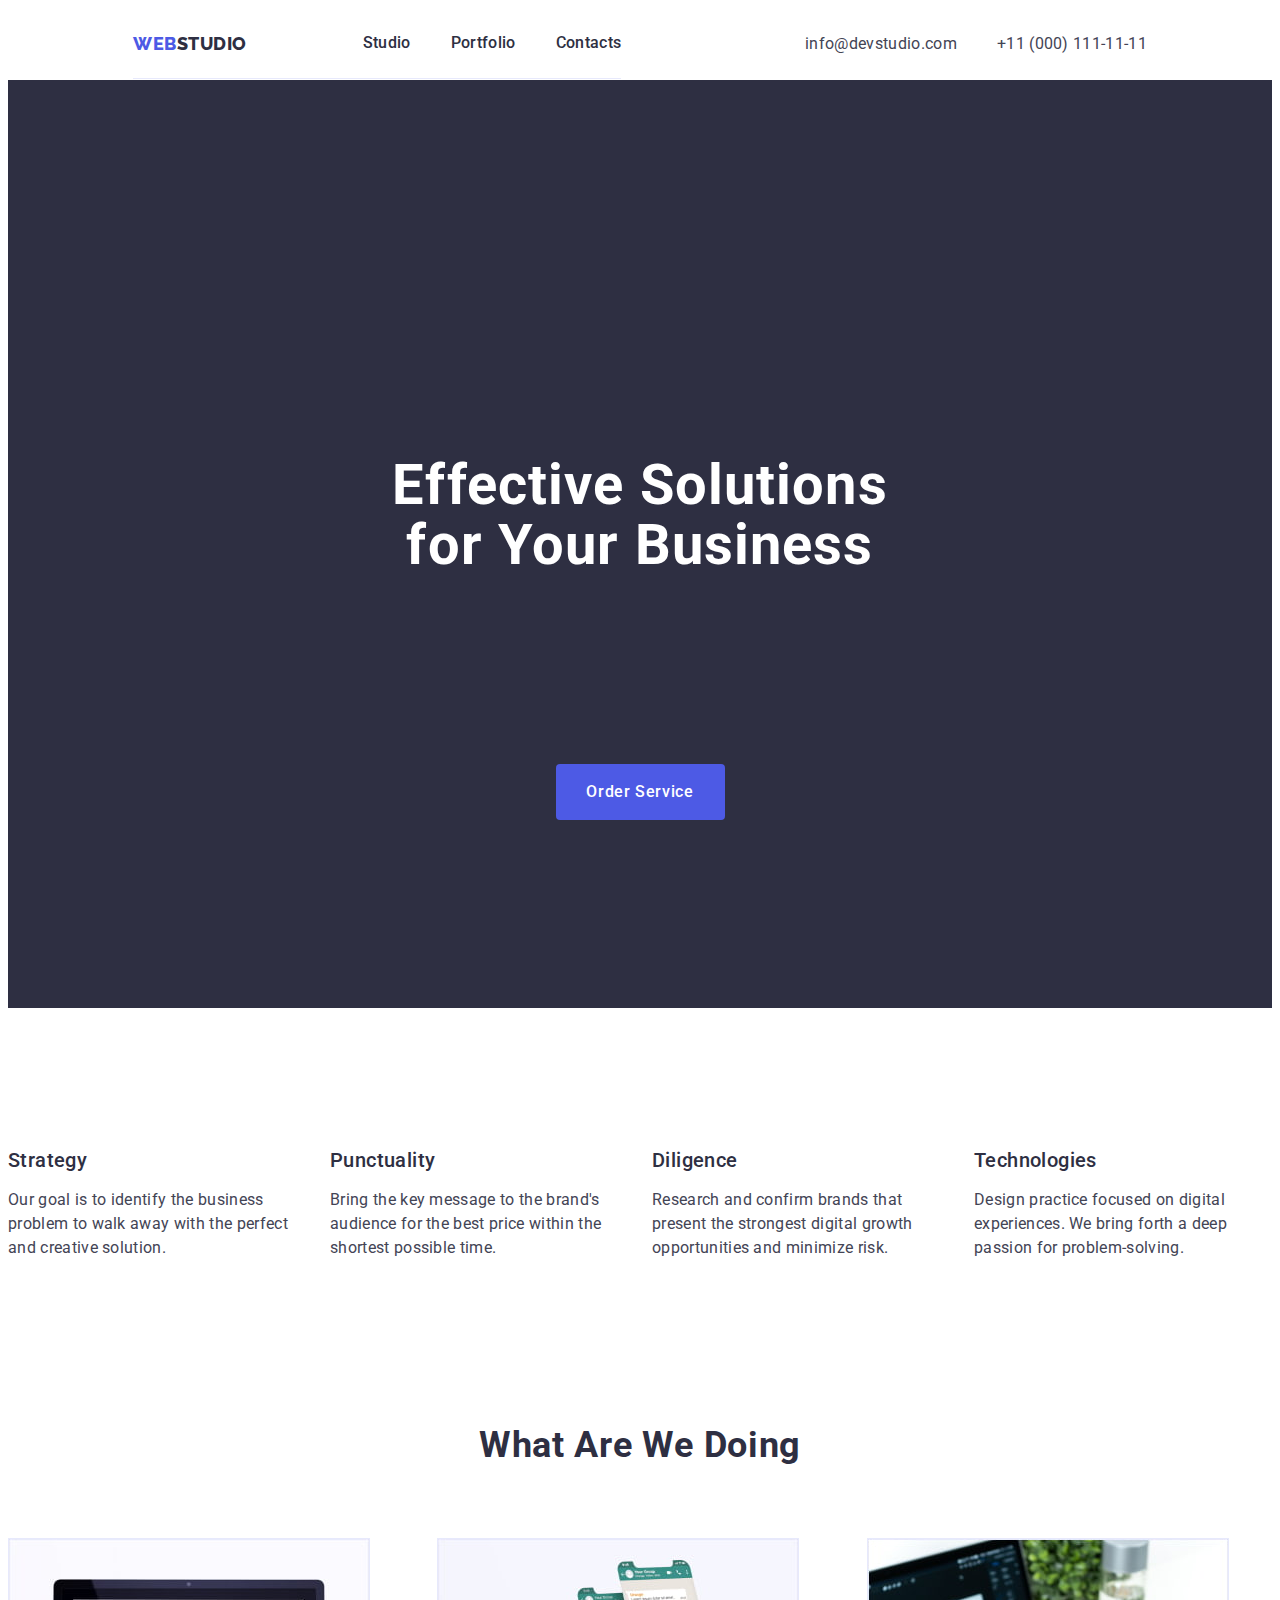
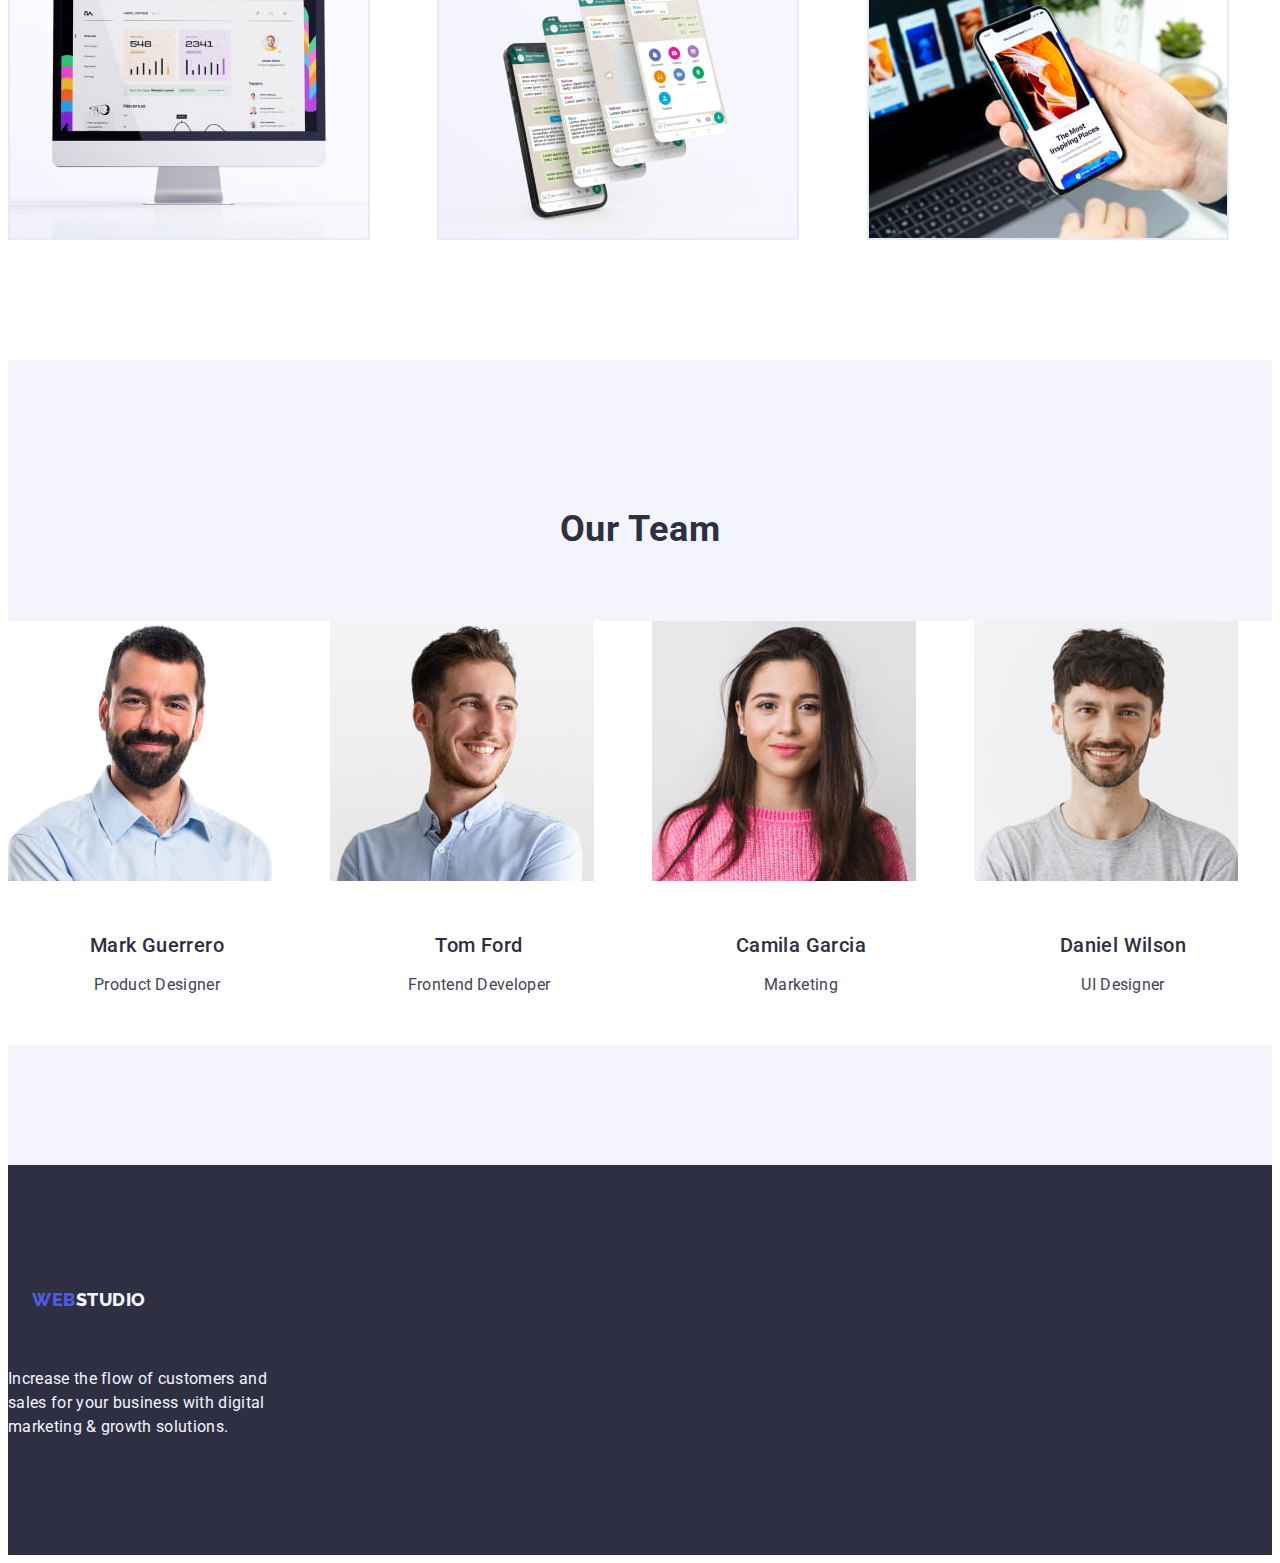
==== commit 70b94132: "fixed errors" ====
--- a/index.html
+++ b/index.html
@@ -67,15 +67,15 @@
       <!-- Hero Section -->
       <section class="hero section">
         <div class="container hero-container">
-            <h1 class="hero-title">Effective Solutions for Your Business</h1>
-            <button class="hero-btn" type="button">Order Service</button>
+          <h1 class="hero-title">Effective Solutions for Your Business</h1>
+          <button class="hero-btn" type="button">Order Service</button>
         </div>
       </section>
 
       <!-- Section 1 -->
       <section class="benefits section">
-        <div class=" container benefits-container">
-          <h2 hidden class="visually-hidden ">how we work</h2>
+        <div class="container benefits-container">
+          <h2 hidden class="visually-hidden">how we work</h2>
           <ul class="benefits-list list">
             <li class="benefits-list-item">
               <h3 class="benefits-list-subtitle">Strategy</h3>
@@ -113,36 +113,36 @@
       <section class="case section">
         <div class="container case-container">
           <h2 class="case-title">What are we doing</h2>
-        
-            <ul class="case-list list">
-              <li class="case-list-item">
-                <img
-                  class="case-list-img"
-                  src="./images/services/img1.jpg"
-                  alt="statistic image"
-                  width="360"
-                  height="300"
-                />
-              </li>
-              <li class="case-list-item">
-                <img
-                  class="case-list-img"
-                  src="./images/services/img2.jpg"
-                  alt="analysis image"
-                  width="360"
-                  height="300"
-                />
-              </li>
-              <li class="case-list-item">
-                <img
-                  class="case-list-img"
-                  src="./images/services/img3.jpg"
-                  alt="app image"
-                  width="360"
-                  height="300"
-                />
-              </li>
-            </ul>
+
+          <ul class="case-list list">
+            <li class="case-list-item">
+              <img
+                class="case-list-img"
+                src="./images/services/img1.jpg"
+                alt="statistic image"
+                width="360"
+                height="300"
+              />
+            </li>
+            <li class="case-list-item">
+              <img
+                class="case-list-img"
+                src="./images/services/img2.jpg"
+                alt="analysis image"
+                width="360"
+                height="300"
+              />
+            </li>
+            <li class="case-list-item">
+              <img
+                class="case-list-img"
+                src="./images/services/img3.jpg"
+                alt="app image"
+                width="360"
+                height="300"
+              />
+            </li>
+          </ul>
         </div>
       </section>
 
@@ -150,65 +150,64 @@
       <section class="team section">
         <div class="container team-container">
           <h2 class="team-title">Our Team</h2>
-            <ul class="team-list list">
-              <li class="team-list-item">
-                <img
-                  class="team-list-img"
-                  src="./images/team/img1.jpg"
-                  alt="Mark Guerrero"
-                  width="264"
-                  height="260"
-                />
-                <div class="team-list-container">
+          <ul class="team-list list">
+            <li class="team-list-item">
+              <img
+                class="team-list-img"
+                src="./images/team/img1.jpg"
+                alt="Mark Guerrero"
+                width="264"
+                height="260"
+              />
+              <div class="team-list-container">
                 <h3 class="team-list-subtitle">Mark Guerrero</h3>
                 <p class="team-list-desc">Product Designer</p>
-                </div>
-            </li>
-  
-              <li class="team-list-item">
-                <img
-                  class="team-list-img"
-                  src="./images/team/img2.jpg"
-                  alt="Tom Ford"
-                  width="264"
-                  height="260"
-                />
-                <div class="team-list-container">
+              </div>
+            </li>
+
+            <li class="team-list-item">
+              <img
+                class="team-list-img"
+                src="./images/team/img2.jpg"
+                alt="Tom Ford"
+                width="264"
+                height="260"
+              />
+              <div class="team-list-container">
                 <h3 class="team-list-subtitle">Tom Ford</h3>
                 <p class="team-list-desc">Frontend Developer</p>
               </div>
-              </li>
-  
-              <li class="team-list-item">
-                <img
-                  class="team-list-img"
-                  src="./images/team/img3.jpg"
-                  alt="Camila Garcia"
-                  width="264"
-                  height="260"
-                />
-                <div class="team-list-container">
+            </li>
+
+            <li class="team-list-item">
+              <img
+                class="team-list-img"
+                src="./images/team/img3.jpg"
+                alt="Camila Garcia"
+                width="264"
+                height="260"
+              />
+              <div class="team-list-container">
                 <h3 class="team-list-subtitle">Camila Garcia</h3>
                 <p class="team-list-desc">Marketing</p>
               </div>
-              </li>
-  
-              <li class="team-list-item">
-                <img
-                  class="team-list-img"
-                  src="./images/team/img4.jpg"
-                  alt="Daniel Wilson"
-                  width="264"
-                  height="260"
-                />
-                <div class="team-list-container">
+            </li>
+
+            <li class="team-list-item">
+              <img
+                class="team-list-img"
+                src="./images/team/img4.jpg"
+                alt="Daniel Wilson"
+                width="264"
+                height="260"
+              />
+              <div class="team-list-container">
                 <h3 class="team-list-subtitle">Daniel Wilson</h3>
                 <p class="team-list-desc">UI Designer</p>
               </div>
-              </li>
-            </ul>
-        </div>
-        
+            </li>
+          </ul>
+        </div>
       </section>
     </main>
 
--- a/css/styles.css
+++ b/css/styles.css
@@ -57,11 +57,12 @@
   justify-content: space-around;
   align-items: center;
   flex-shrink: 0;
+}
+
+header .navigation {
+  display: flex;
   border-bottom: 1px solid #e7e9fc;
-}
-
-header .navigation {
-  display: flex;
+  align-items: center;
 }
 
 .navigation-logo {
@@ -92,7 +93,6 @@
   display: flex;
   gap: 40px;
   flex-wrap: wrap;
-  padding: 24px;
 }
 
 .link-nav {
@@ -102,6 +102,7 @@
   font-size: 16px;
   line-height: 1.5;
   letter-spacing: 0.02em;
+  padding: 24px 0;
 }
 
 .link-nav:hover,
@@ -119,7 +120,6 @@
   display: flex;
   gap: 40px;
   flex-wrap: wrap;
-  padding: 24px;
 }
 
 .header-adress-link {
@@ -141,6 +141,7 @@
 
 .hero {
   background-color: #2e2f42;
+  padding: 188px 0;
 }
 
 .hero-container .container {
@@ -191,11 +192,14 @@
 
 /* Benefits styles */
 
+.benefits {
+  background-color: #fff;
+  padding: 120px 0;
+}
+
 .benefits-container .container {
-  display: flex;
-  justify-content: space-around;
-  align-items: baseline;
-  flex-shrink: 0;
+  width: 1128px;
+  padding: 0 15px;   
 }
 
 .visually-hidden {
@@ -211,13 +215,16 @@
   overflow: hidden;
 }
 
+.benefits-list {
+  display: flex;
+  gap: 24px;
+  padding: 0;
+  margin: 0;
+}
+
+
 .benefits-list-item {
   width: calc((100% - 72px) / 4);
-  gap: 8px;
-  display: flex;
-  flex-direction: column;
-  align-items: flex-start;
-  gap: 24px;
 }
 
 .benefits-list-subtitle {
@@ -239,12 +246,20 @@
 
 /* Work styles  */
 .case {
-  background-color: #f4f4fd;
+  background-color: #fff;
+  padding-bottom: 120px;
 }
 
 .case-container .container{
-  display: flex;
-  padding-bottom: 120px; 
+  width: 1128px;
+  padding: 0 15px;   
+}
+
+.case-list {
+  display: flex;
+  gap: 24px;
+  padding: 0;
+  margin: 0;
 }
 
 .case-title {
@@ -260,10 +275,6 @@
 
 .case-list-item {
   width: calc((100% - 48px) / 3);
-  gap: 8px;
-  display: flex;
-  flex-direction: wrap;
-  gap: 24px;
 }
 
 .case-list-img {
@@ -274,11 +285,12 @@
 /* Team styles */
 .team {
   background-color: #f4f4fd;
+  padding: 120px 0;
 }
 
 .team-container .container{
-  display: flex;
-  padding: 120px 0;
+  width: 1440px;
+  padding: 0 15px;
 }
 
 .team-title {
@@ -294,15 +306,14 @@
 
 .team-list {
   background-color: #ffffff;
+  display: flex;
+  gap: 24px;
+  padding: 0;
+  margin: 0;
 }
 
 .team-list-item {
-  background-color: #ffffff;
   width: calc((100% - 72px) / 4);
-  gap: 24px;
-  display: flex;
-  flex-direction: column;
-  align-items: flex-start;
   border-radius: 0px 0px 4px 4px;
 }
 
@@ -337,6 +348,7 @@
 
 .footer {
   background-color: #2e2f42;
+  padding: 100px 0;
 }
 
 .footer-container .container {
@@ -384,6 +396,10 @@
 
 /* Portfolio page */
 
+.portfolio {
+padding-top: 96px; 
+}
+
 /* filter */
 
 .filter-container {
@@ -400,6 +416,10 @@
   background: #fff;
   text-decoration: none;
   list-style: none;
+  display: flex; 
+  justify-content: center; 
+  gap: 24px;
+  margin-bottom: 72px;
 }
 
 .button-list-items {
@@ -437,26 +457,23 @@
 .project-list-container {
   display: flex;
   margin: 0 auto;
+
 }
 
 .project-list {
   background: #fff;
   list-style: none;
+  display: flex;
+  flex-wrap: wrap; 
+  column-gap: 24px;
+  row-gap: 48px;
 }
 
 .project-list-item {
-  display: flex;
-  flex-wrap: wrap; 
-  column-gap: 24px; 
-  row-gap: 48px;
   width: calc((100% - 48px) / 3);
-  gap: 8px;
-  display: inline-flex;
-  flex-direction: column;
-  align-items: flex-start;
-}
-
-.project-img{
+}
+
+img{
   display: block;
 }
 .project-title-dsc-container {
